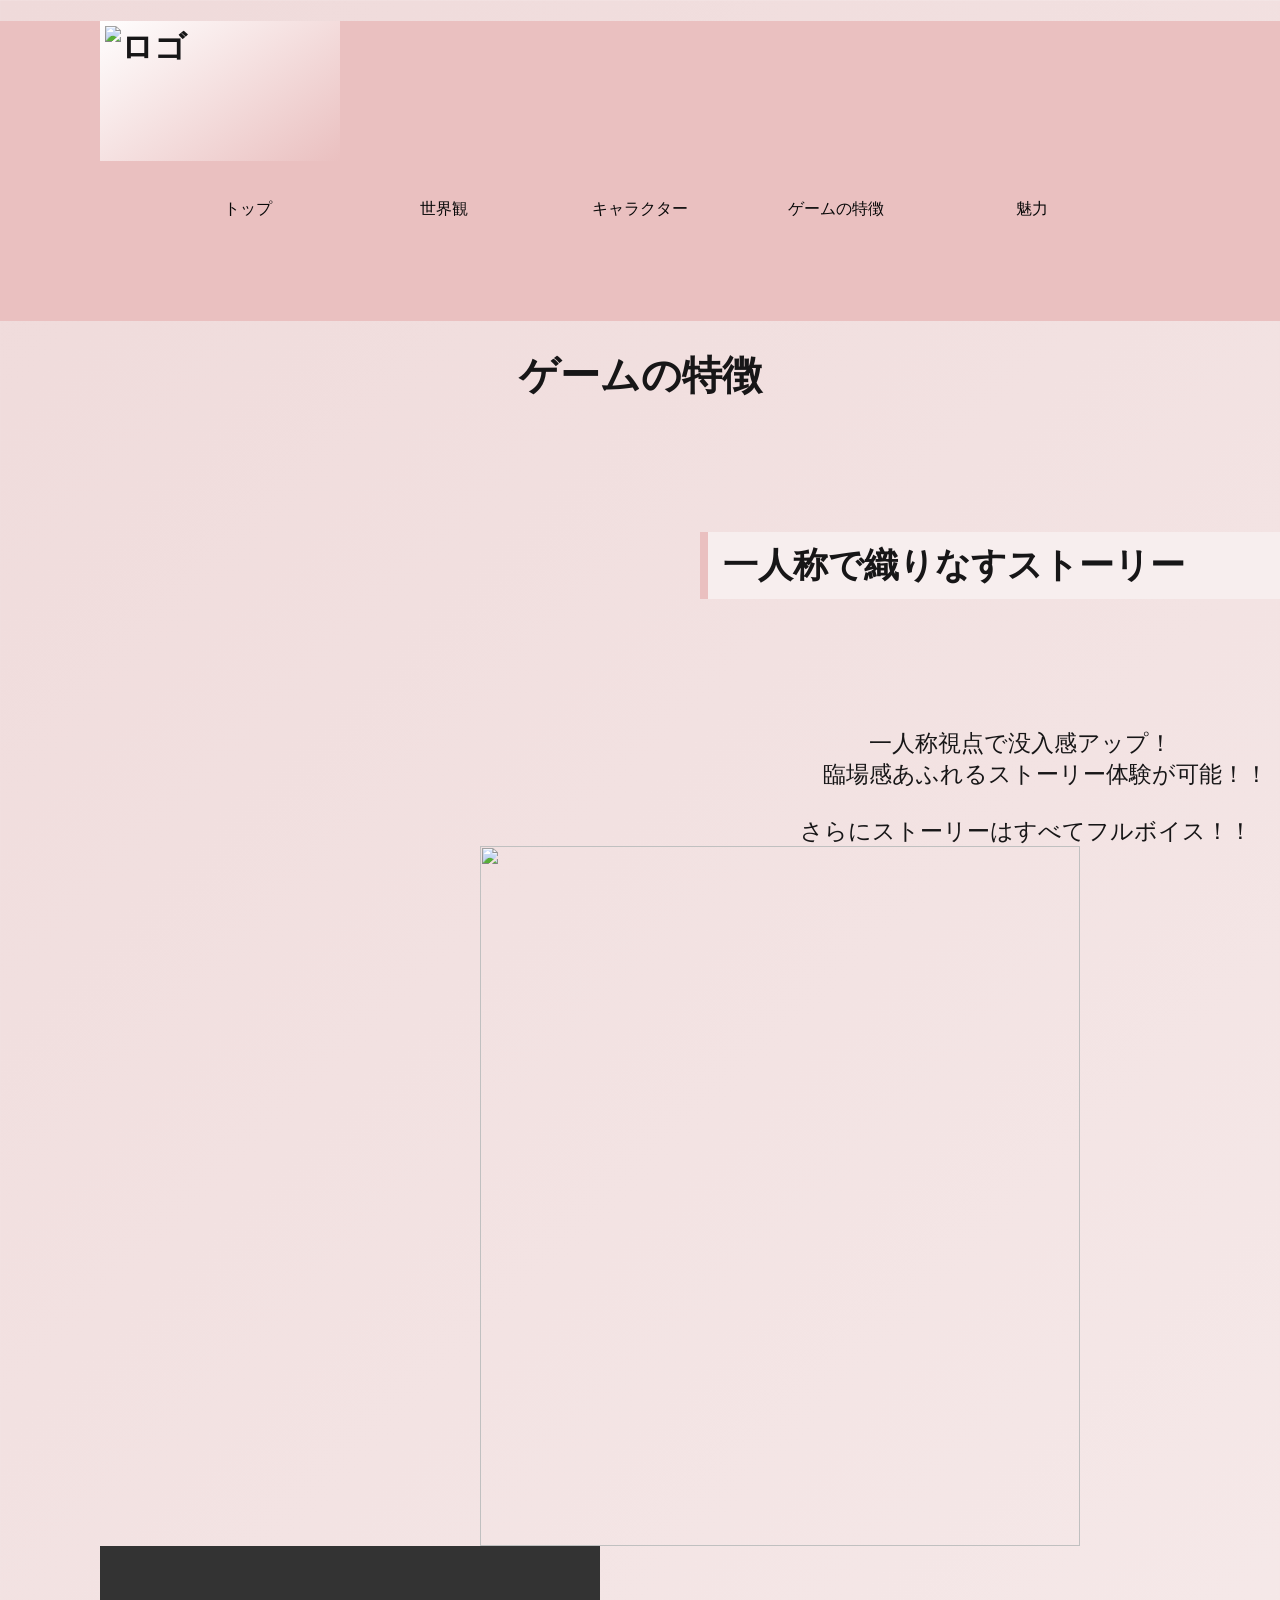
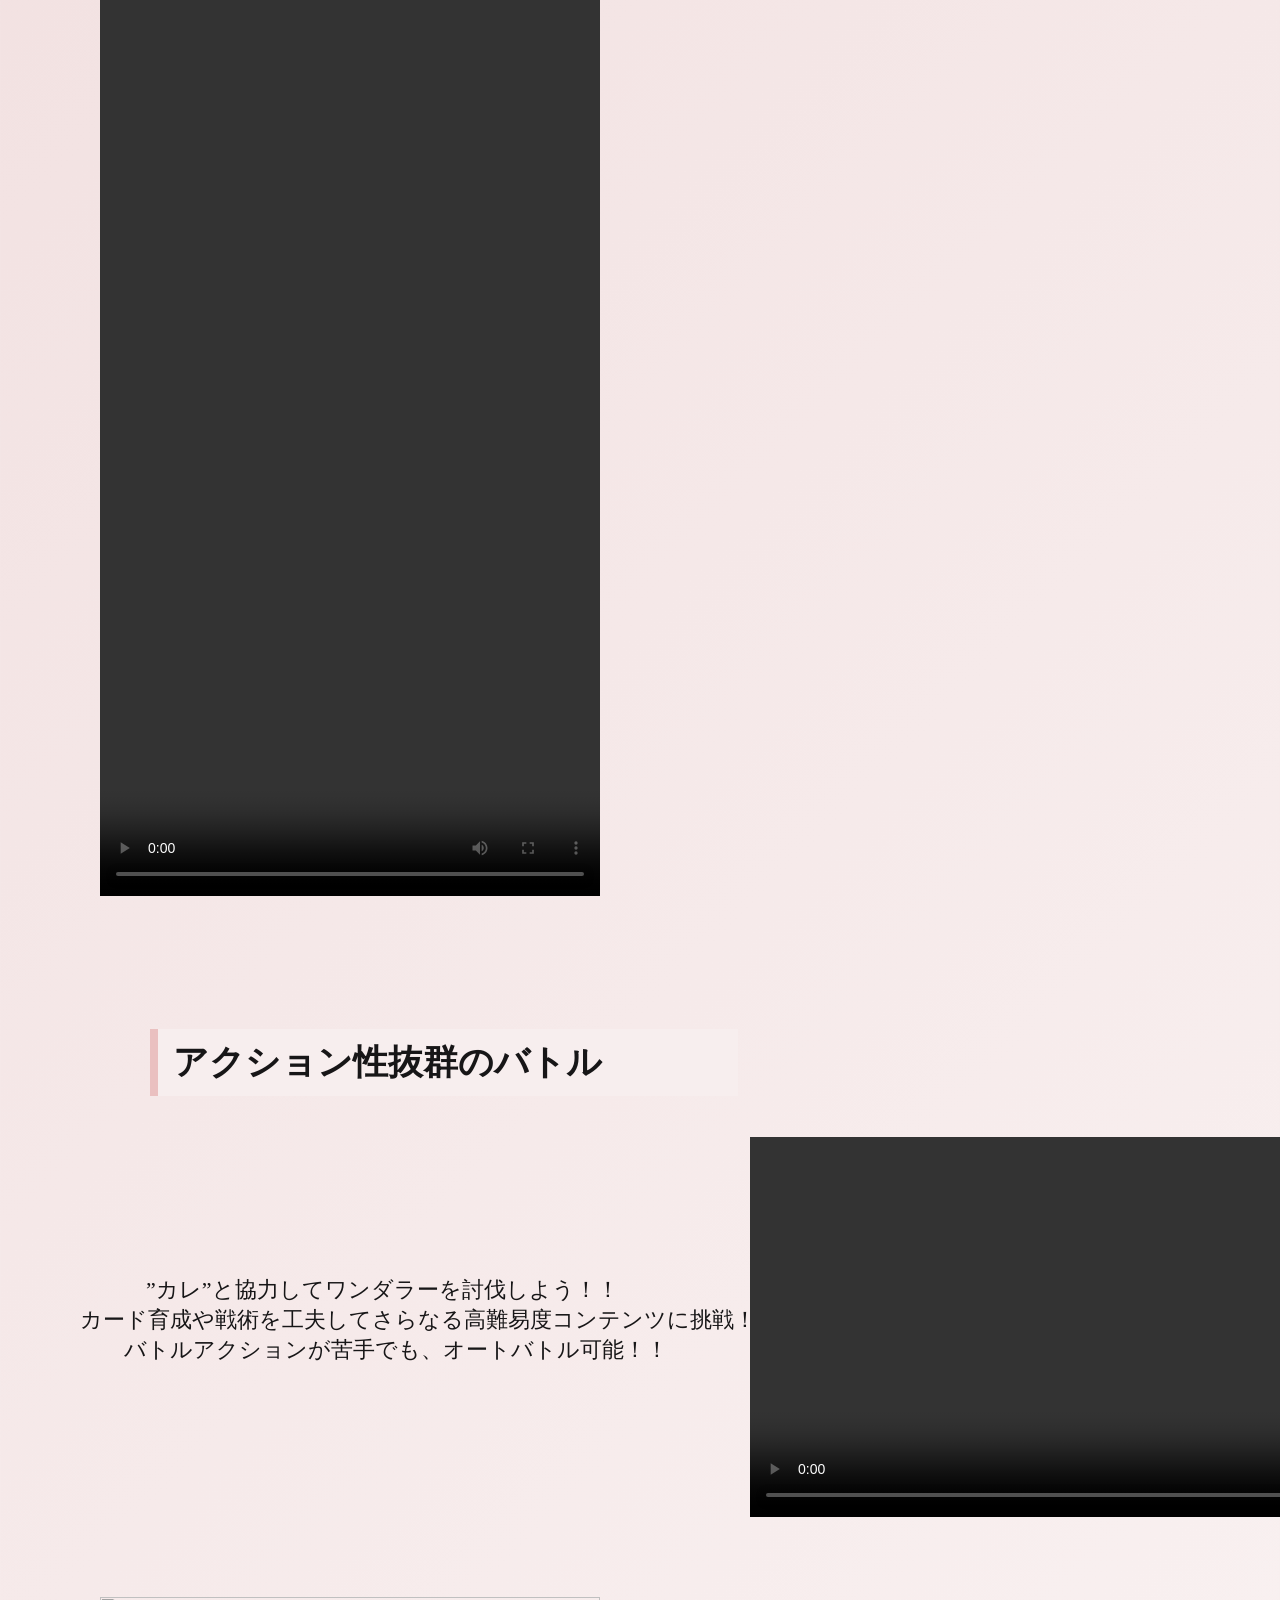
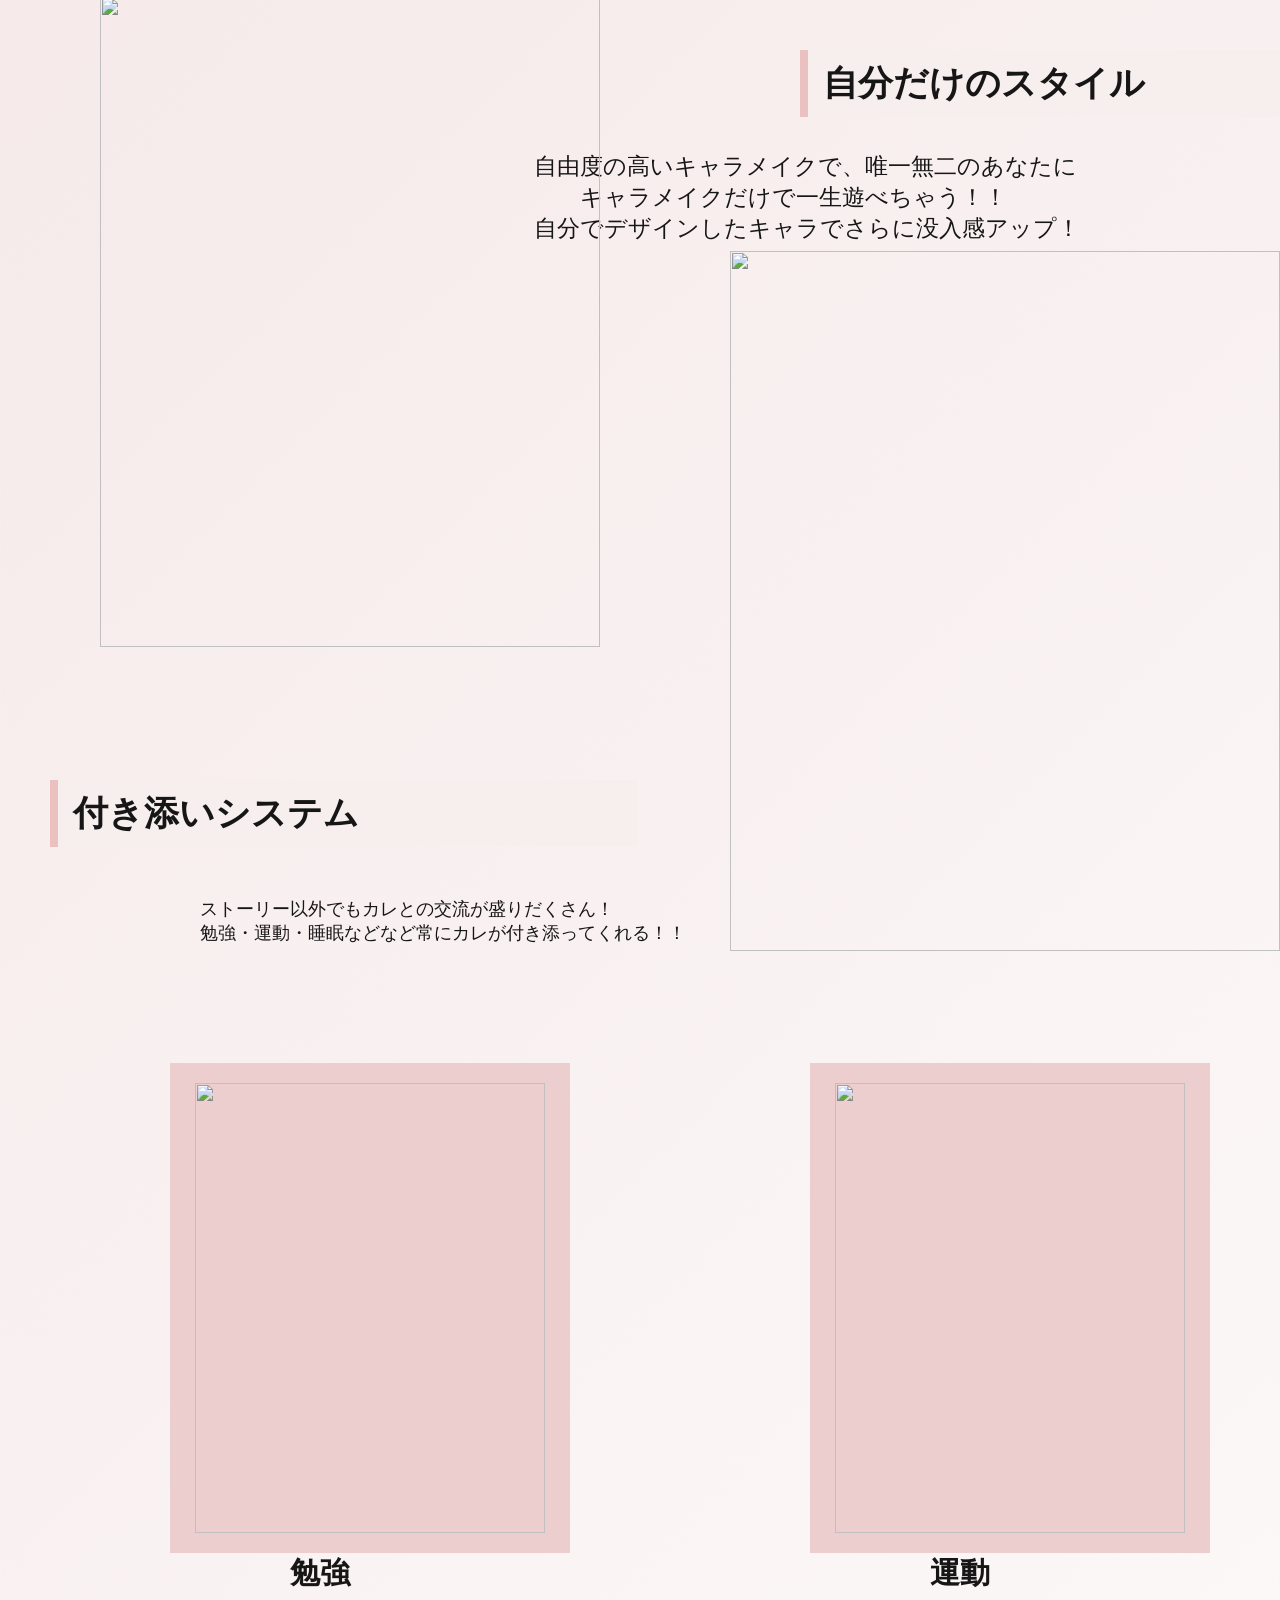
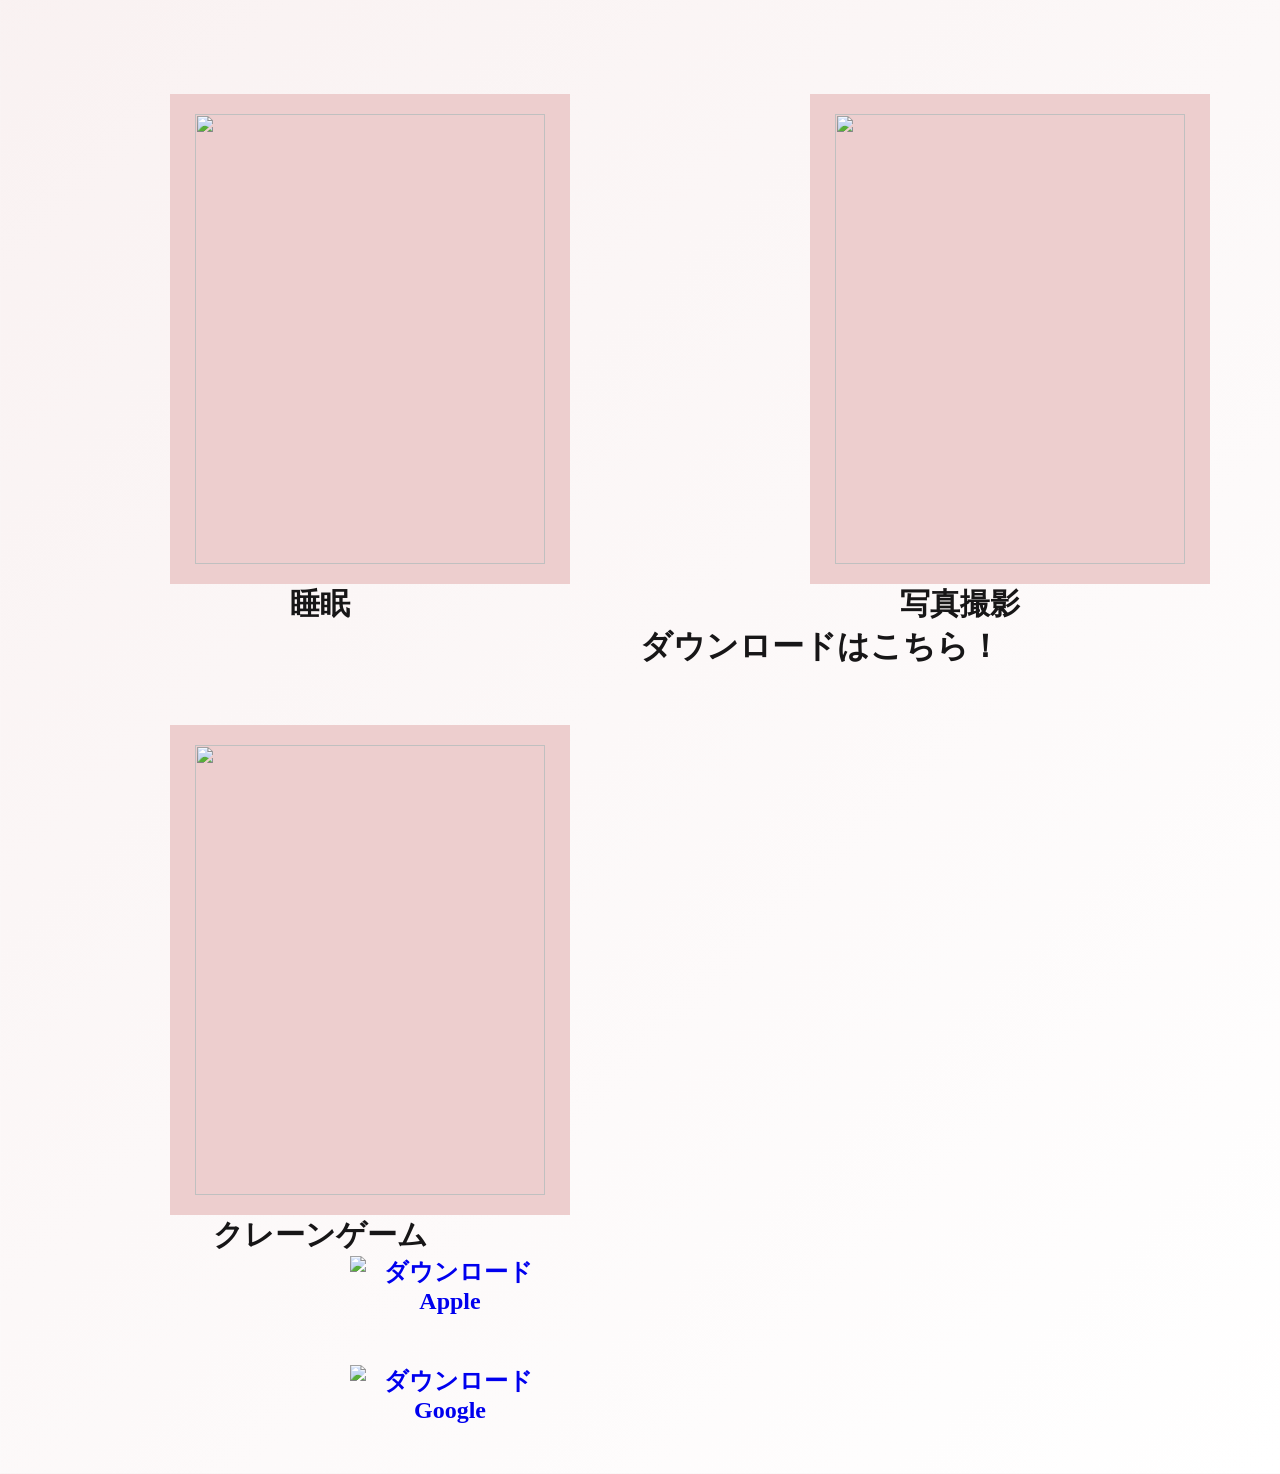
==== LDSgame.html @ 85ebbe89 "Add files via upload" ====
<!DOCTYPE html>
<html lang="ja">

<html>
    <!-- ヘッダー -->
    <head>
        <meta charset="UTF-8">
        <title>ゲームの特徴/恋と深空プロモーションページ</title>
        <link rel="stylesheet" href="css/LDSstyle.css">
        <link rel="preconnect" href="https://fonts.googleapis.com">
     </head>


    <body>
      <header>
          <h1><img src="photo/IMG_1602.JPG" alt="ロゴ"></h1>

          <!-- グローバルナビゲーション -->
           <nav id="global_navi">
              <ul>
                 <li class="current"><a href="promotion.html">トップ</a></li>
                 <li><a href="LDSworld.html">世界観</a></li>
                 <li><a href="LDScharacter.html">キャラクター</a></li>
                  <li><a href="LDSgame.html">ゲームの特徴</a></li>
                  <li><a href="LDSpoint.html">魅力</a></li>
             </ul>
            </nav>
      </header>

     
      <!-- ラッパー -->
     <div id="game">
      
           <h1>ゲームの特徴</h1>
               <section id="story">
                  <h2>一人称で織りなすストーリー</h2>
                     <P>
                          　　　一人称視点で没入感アップ！<br>
                          　臨場感あふれるストーリー体験が可能！！<br>
                          <br>
                         さらにストーリーはすべてフルボイス！！<br>
                         <br>
                     </P>
                     <img src="photo/IMG_1771.PNG" alt="">
                     
                     <video controls width="600" id="vo1" >
                        <source src="photo/E3596824-E81A-4537-A265-5DF30A03728F.mov" type="video/mp4">
                       </video>

                       </section>

         <section id="action">
            <h2>アクション性抜群のバトル</h2>
            <P>
                　　　”カレ”と協力してワンダラーを討伐しよう！！<br>
                カード育成や戦術を工夫してさらなる高難易度コンテンツに挑戦！<br>
                　　バトルアクションが苦手でも、オートバトル可能！！
            </P>
             
            <video controls id="vo">
                        <source src="photo/6DEDA80D-360F-49A3-AC77-6FFE4A3B9E64 Copy.mov" type="video/mp4">
                       </video>
         </section>

         <section id="st">
            <h2>自分だけのスタイル</h2>
            <img src="photo/IMG_1669_Original.JPG" ait="">
            <P>
                　　　　　　　　　自由度の高いキャラメイクで、唯一無二のあなたに<br>
                　　　　　　　　　　　キャラメイクだけで一生遊べちゃう！！<br>
                　　　　　　　　　自分でデザインしたキャラでさらに没入感アップ！<br>
                
            </P>
          </section>
           <section id="st2">
              <img id="rei" src="photo/IMG_1773.PNG" alt="">
           </section>
           

          <section id="tukisoi">
            <h2>付き添いシステム</h2>
            <P>
              ストーリー以外でもカレとの交流が盛りだくさん！<br>
                勉強・運動・睡眠などなど常にカレが付き添ってくれる！！
                
                
            </P>
            <section id="gallery">
          <ul>
            <li><img src="photo/IMG_1743.jpg" alt=""><br>
              勉強</li>
            <li><img src="photo/IMG_1737.jpg" alt=""><br>
              運動</li>
            <li><img src="photo/IMG_1744.jpg" alt=""><br>
              睡眠</li>
            <li><img src="photo/IMG_1736.PNG" alt=""><br>
              写真撮影</li>
            <li><img src="photo/IMG_1732.jpg" alt=""><br>
             クレーンゲーム</li>
          </ul>
        </section>
           </section>

           
      </div>

     <!--サイド-->
    




       <!-- フッター -->
      <div id="footer">
                   <h1>ダウンロードはこちら！</h1>
                  <h2>
                     <div id="footer_contact"><a href="https://apps.apple.com/jp/app/%E6%81%8B%E3%81%A8%E6%B7%B1%E7%A9%BA/id6443467980"><img src="photo/IMG_1625.jpg" alt="ダウンロードApple"></a></div>
                     <div id="footer_contact"><a href="https://play.google.com/store/apps/details?id=com.papegames.lysk.jp&hl=ja"><img src="photo/IMG_1624.jpg" alt="ダウンロードGoogle"></a></div>
                  </h2>
          </div>   
      </div>
    </body>
</html>
---- css/LDSstyle.css ----
@charset "utf-8";

body {margin: 0;padding: 0;color: #171617;}

body {
  height: 100vh;
  background: linear-gradient(135deg, #efdada, #ffffff);
}

header {
    width: 2000x;
    background-color: #eac0c0;
    height: 300px;
}




/* ロゴ */
header img {
    width: 230px;
    height: 130px;
 margin-left: 100px;
  display: inline-block;
  padding: 5px;
  background: linear-gradient(145deg, #fffefe, #eac0c0);
}



/* グローバルナビゲーション */
#global_navi {
    width: 980px;
    clear:both;
    overflow: hidden;
    margin: 16px auto;
}

#global_navi ul {
    list-style: none;
    margin:0 ;
    padding: 0;
   
}

#global_navi ul li {
    width: 195px;
    float: left;
    margin-right: 1px;
    text-align: center;
}

#global_navi ul li a {
    padding: 16px;
    display: block;
    background-color: #eac0c0;
    color: #080808;
    text-decoration: none;
    transition: background-color 0.2s linear;
}

#global_navi ul li a:hover {
    background-color: #edebe7;
    border-bottom: 5px solid #f49e9e;
}



/* ダウンロードリンクのサイズ */
#footer_contact img {
  width: 200px;
  height: auto;
  margin: 0 0 50px 0;
}

#footer_contact img {
    width: 0 200px;
    float: left;
    margin-right: 100px;
    margin-left: 350px;
    text-align: center;
}


/* メインビジュアルスライドショー */

#main_visual  {
    width: 900px;
    margin: 0px 50px 0px 200px;
   
}

#main_visual img {
  position: absolute;
  object-fit: cover;
  opacity: 0;
  animation: slideShow 25s infinite;
   border:  7px solid #eac0c0
}


#main_visual img:nth-child(1) { animation-delay: 0s; }
#main_visual img:nth-child(2) { animation-delay: 5s; }
#main_visual img:nth-child(3) { animation-delay: 10s; }
#main_visual img:nth-child(4) { animation-delay: 15s; }
#main_visual img:nth-child(5) { animation-delay: 20s; }


@keyframes slideShow {
  0%   { opacity: 0; }
  8%   { opacity: 1; }
  20%  { opacity: 1; }
  28%  { opacity: 0; }
  100% { opacity: 0; }
}

/* フッター高さ */
#main_visual {
  width: 800px;
  margin: 0px 50px 0px 200px;
  position: relative;  
  height: 700px;       
}





/* ここから世界観*/
#World h1 {
   text-align: center;
}

#World h1{
    font-size: 50px;
}

#mirai img {
    width: 700px;
    height: 450px;
    float: right;
    margin: 100px 70px 0 100px;
  
 border: 13px solid #eac0c0;
  padding: 3px;   
}

#mirai h2 { 
    font-size: 40px;
   position: relative;
   left: 100px;
}

#mirai h2 {
    width: 400px;
    height: 60px;
}

#mirai h2 { 
     border-left: 8px solid #eac0c0;
     padding: 10px 15px;
     background: #f7eeee;
}

#mirai p {
    font-size: 18px;
   position: relative;
   left: 100px;
   top: 50px;
}

#batol img {
    width: 800px;
    height: 550px;
    float: left;
   margin: 0 0 50px 0;
   border: 13px solid #eac0c0;
  padding: 3px;   
}

#batol h2 {
    width: 500px;
    height: 70px;
}

#batol h2 {
    font-size: 29px;
   margin: 500px 0 0 900px;
   border-left: 8px solid #eac0c0;
     padding: 10px 15px;
     background: #f7eeee;
}

#batol p {
    font-size: 18px;
    position: relative;
   left: 35px;
   top: 50px;
}

#batol2 img {
    width: 350px;
    height: 460px;
    float: right;
    margin-right: 100px;
    animation: float 2s ease-in-out infinite;
}

#Evol h2 {
    width: 500px;
    margin-top: 500px;
    font-size: 40px;
    border-left: 8px solid #eac0c0;
    padding: 10px 15px;
    background: #f7eeee;
}


#Evol img {
    width: 700px;
    height: 550px;
    float: right;
    margin: 100px 70px 0 100px;
   border: 13px solid #eac0c0;
  padding: 3px;   
}

#Evol p {
    font-size: 18px;
}



#sin img {
    width: 450px;
    height: 550px;
    animation: float 2s ease-in-out infinite;
}



/* ここからキャラクター */
#character h1 {
    font-size: 40px;
    text-align: center;
}

/* キャラクター画像調整 */
 #character img {
  width: 500px;
  height: 600px;
  object-fit: cover;
  margin: 0 0 0 100px;
}

#character ul {
    list-style: none;
    margin: 0;
    padding: 0;
}


#character ul li{
    width: 50%;
    float: left;
    text-align: center;
    font-size: 35px;
     font-weight: bold;
}
  
#character img {
    border: 10px solid #eac0c0;
    border-radius: 15px;    
  border-radius: 15px;
  box-shadow: 0 6px 15px rgba(0,0,0,0.15);
  transition: 0.3s;
}

#character img:hover {
  transform: scale(1.05);
}

/* キャラプロフィール */
#rei1 img {
    margin-left: 130px;
    margin-top: 100px;
}

#rei2 img {
    width: 700px;
    height: 700px;
    margin-left: 650px;
    margin-top: -800px;
     display: inline-block;
  padding: 8px;
  background: linear-gradient(145deg, #fffefe, #eac0c0);
}

#yajirusi img {
    width: 300px;
    height: 400px;
    margin-top: -490px;
}

#yajirusi img:hover {
  transform: scale(1.25);
}

#yajirusi2 img {
    width: 280px;
    height: 400px;
    margin-left: 1250px;
    margin-top: -1500px;
}

#yajirusi2 img:hover {
  transform: scale(1.25);
}


/* ここからゲームの特徴 */
#game h1 {
    font-size: 40px;
    text-align: center;
}

#story h2 { 
    font-size: 35px;
   position: relative;
   left: 700px;
   top: 100px;
    width: 550px;
    border-left: 8px solid #eac0c0;
    padding: 10px 15px;
    background: #f7eeee;
}

#story img {
    width: 550px;
    height: 700px;
    float: right;
    margin-top: -400px;
    animation: float 2s ease-in-out infinite;
}



#story p {
   
     font-size: 23px;
      position: relative;
   left: 800px;
   top: 200px;
}

#vo1 {
  width: 500px;
  height: 950px;
  object-fit: cover;
 margin-left: 100px;
}

#action h2 { 
    font-size: 35px;
   position: relative;
   left: 150px;
   top: 100px;
    width: 550px;
    border-left: 8px solid #eac0c0;
    padding: 10px 15px;
    background: #f7eeee;
}



#vo {
    width: 750px;
    height: 380px;
    object-fit: cover;
    margin-left: 750px;
}



#action p {
     font-size: 22px;
      position: relative;
  left: 80px;
   top: 250px;
}

#st h2 { 
    font-size: 35px;
   position: relative;
   left: 800px;
   top: 100px;
    width: 550px;
    border-left: 8px solid #eac0c0;
    padding: 10px 15px;
    background: #f7eeee;
}

#st img {
    width: 500px;
    height: 650px;
     object-fit: cover;
     margin-top: -50px;
     margin-left: 100px;
     
}

#st2 img {
    width: 550px;
    height: 700px;
    float: right;
    margin-top: -400px;
    animation: float 2s ease-in-out infinite;
}

#st p {
    font-size: 23px;
    margin-top: 200px;
    float: right;
    margin-right: 200px;
    margin-top: -500px;
}

#tukisoi h2 { 
    font-size: 35px;
   position: relative;
  left: 50px;
   top: 100px;
    width: 550px;
    border-left: 8px solid #eac0c0;
    padding: 10px 15px;
    background: #f7eeee;
}

#tukisoi p {
    font-size: 18px;
    margin-top: 150px;
    margin-left: 200px;
}   

 #gallery img {
  width: 350px;
  height: 450px;
  object-fit: cover;
  margin: 0 0 0 100px;
  padding: 20px 25px;
    background: #edcece;
}

#gallery ul {
    list-style: none;
    margin: 0;
    padding: 0;
}


#gallery ul li{
   margin-top: 100px;
    width: 50%;
    float: left;
    text-align: center;
    font-size: 30px;
    font-weight: bold;
}

#story img {
    float: right;
    margin-right: 200px;
    margin-top: 150px;
    width: 600px;
    height: 700px;
}

#st p img {
    width: 650px;
    height: 750px;
    margin-top: -50px;
}




/* ここから魅力 */
#mi1 h1 {
    font-size: 40px;
    text-align: center;    
}

#mi1 h2{
    font-size: 30px;
       margin-left: 500px;
    width: 550px;
    text-align: center;
     border-left: 8px solid #eac0c0;
    padding: 10px 15px;
    background: #f7eeee;
}

#mi1 p {
    font-size: 18px;
    text-align: center;
}

#mi1 img {
    width: 350px;
    height: 650px;
    float: right;
    margin-top: -700px;
  animation: float 2s ease-in-out infinite;
}

/* アニメーション */
@keyframes float {
  0% {
    transform: translateY(0);
  }
  50% {
    transform: translateY(-20px);
  }
  100% {
    transform: translateY(0);
  }
}


#mi2 img {
    width: 500px;
    height: 700px;
    float: left;
    margin-top: -1200px;
    animation: float 2s ease-in-out infinite;
}
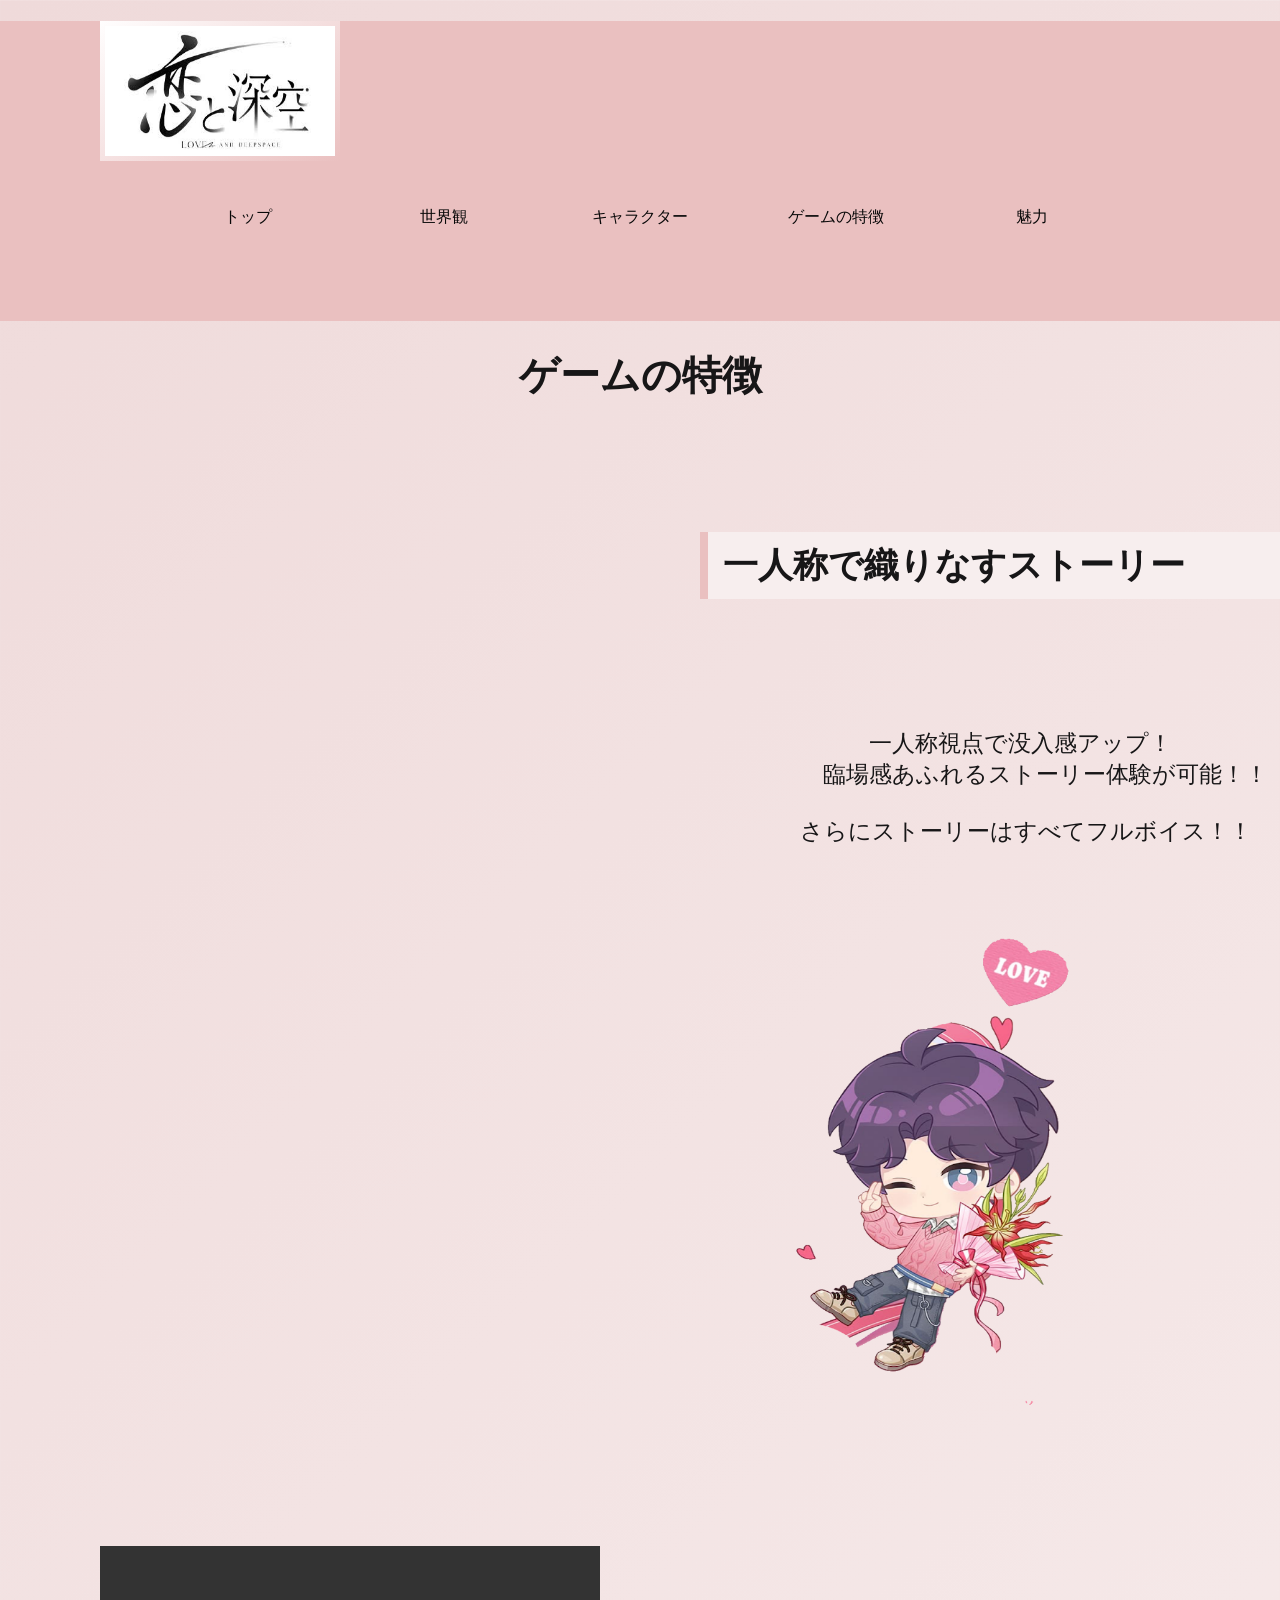
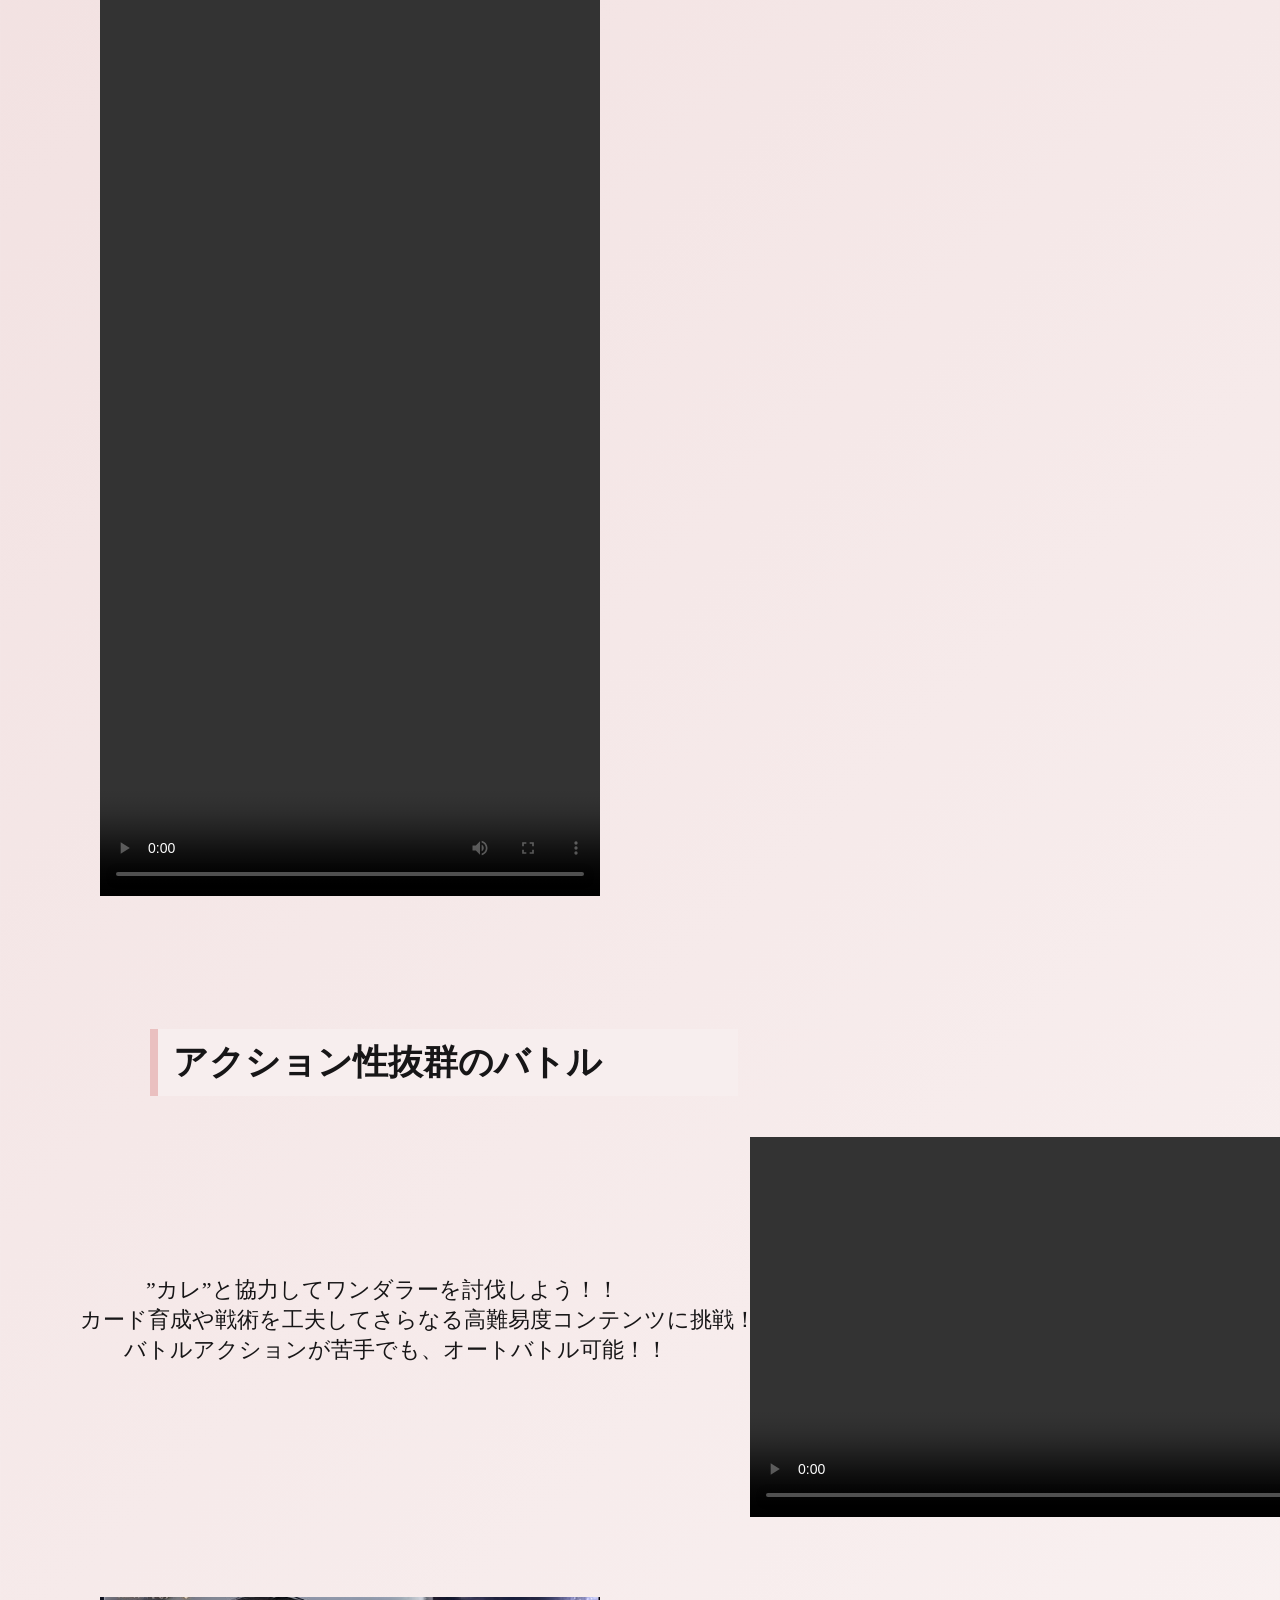
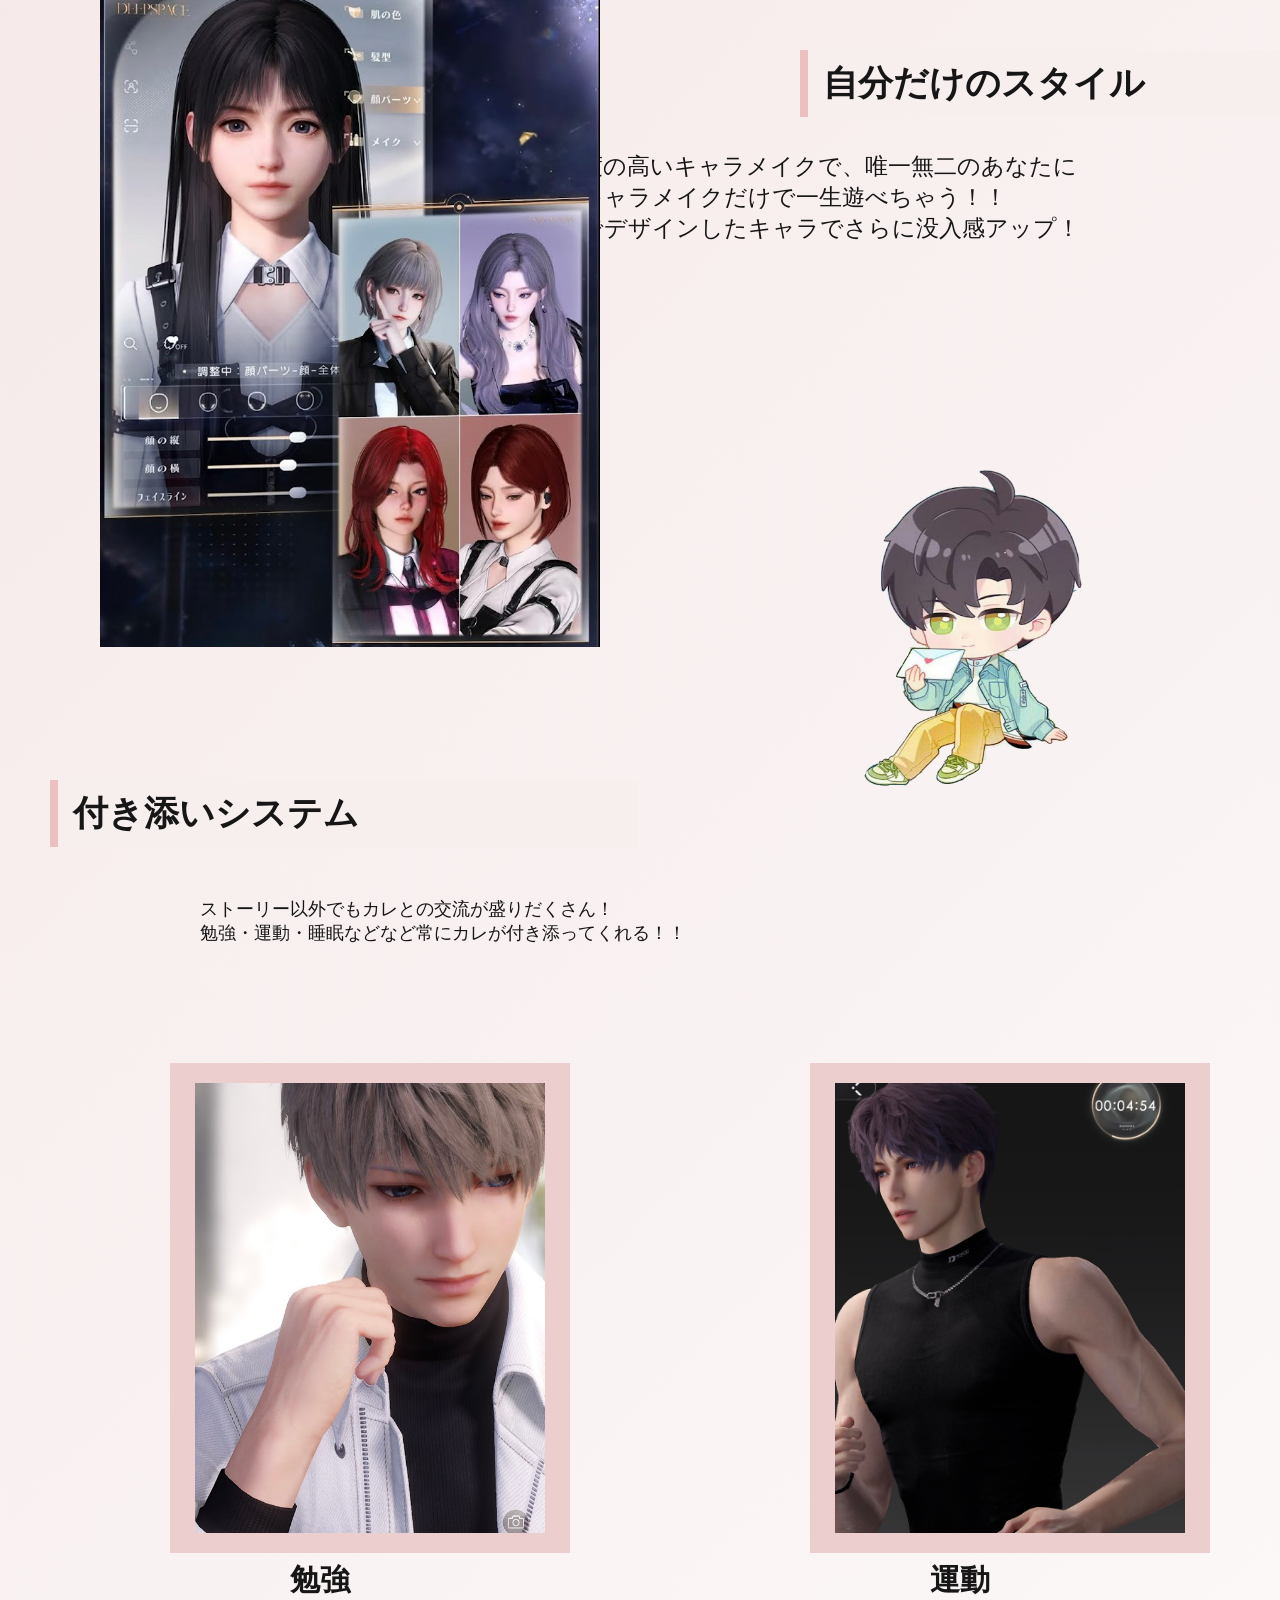
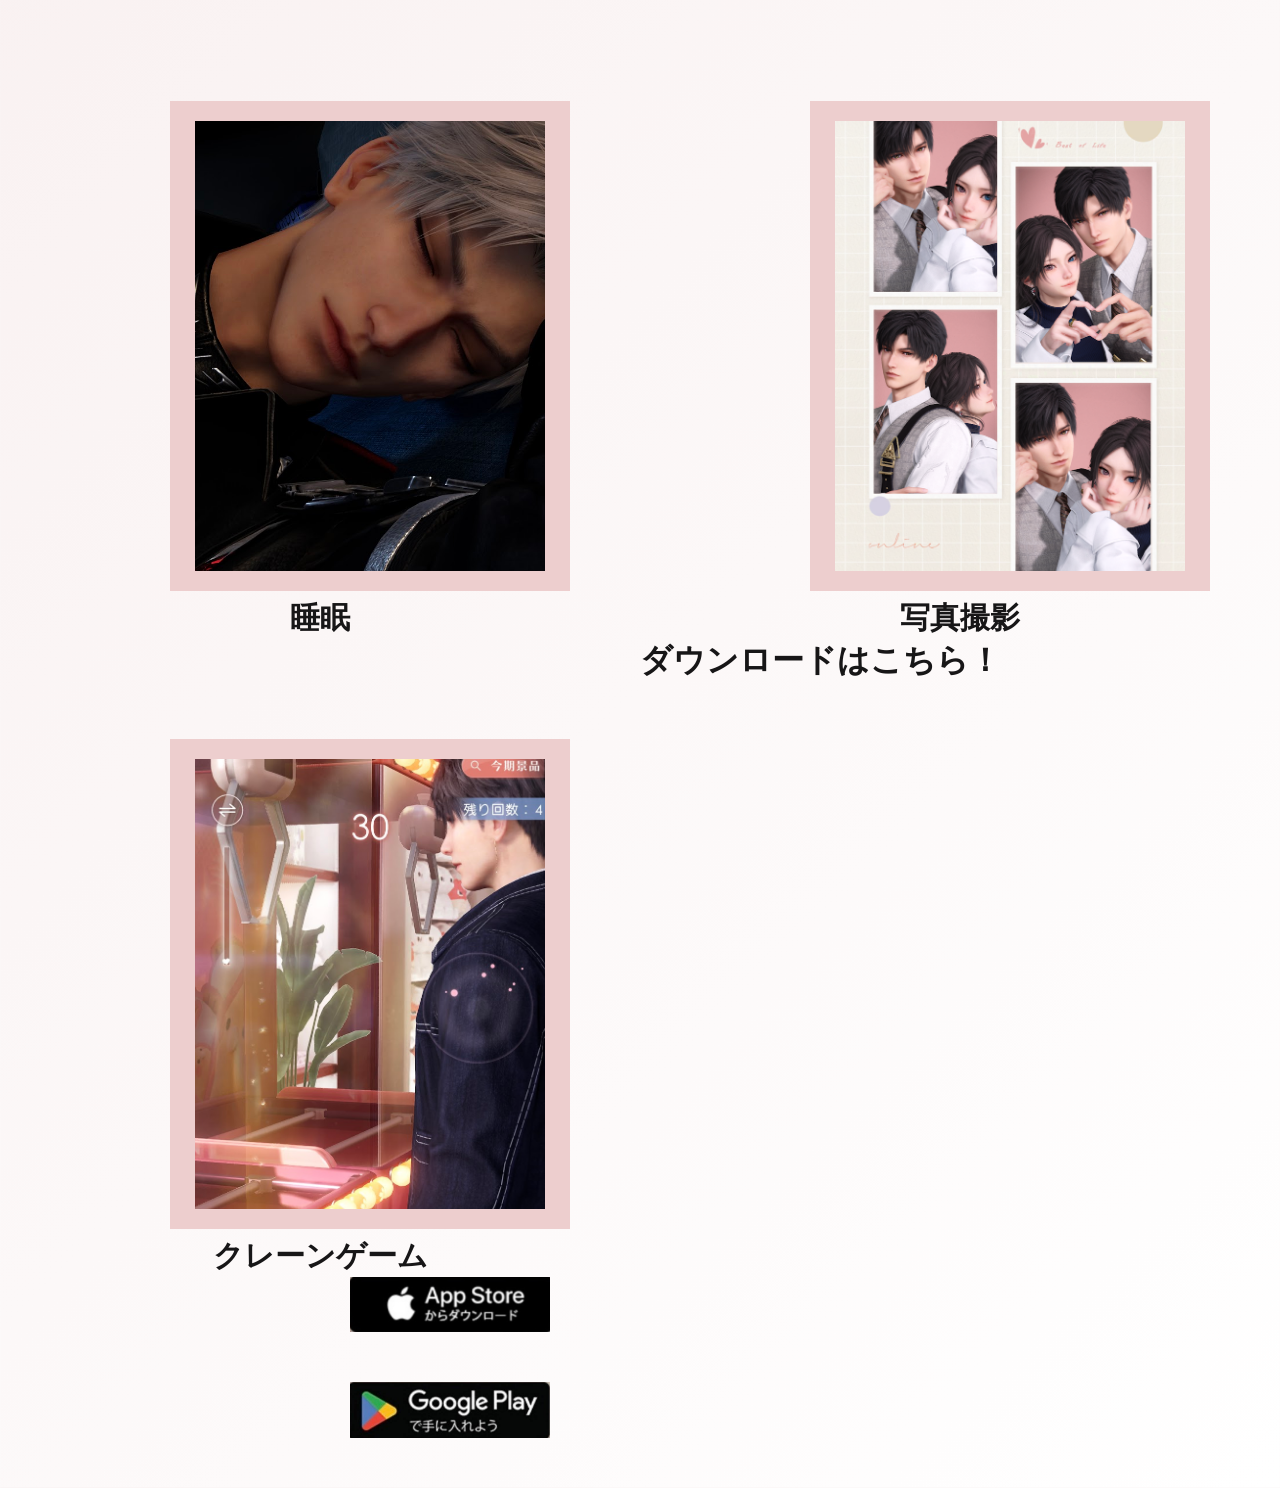
==== commit e1f37c5e: "Update LDSgame.html" ====
--- a/LDSgame.html
+++ b/LDSgame.html
@@ -44,7 +44,7 @@
                      <img src="photo/IMG_1771.PNG" alt="">
                      
                      <video controls width="600" id="vo1" >
-                        <source src="photo/E3596824-E81A-4537-A265-5DF30A03728F.mov" type="video/mp4">
+                        <source src="photo2/E3596824-E81A-4537-A265-5DF30A03728F.mov" type="video/mp4">
                        </video>
 
                        </section>
@@ -58,7 +58,7 @@
             </P>
              
             <video controls id="vo">
-                        <source src="photo/6DEDA80D-360F-49A3-AC77-6FFE4A3B9E64 Copy.mov" type="video/mp4">
+                        <source src="photo2/6DEDA80D-360F-49A3-AC77-6FFE4A3B9E64 Copy.mov" type="video/mp4">
                        </video>
          </section>
 
@@ -120,4 +120,4 @@
           </div>   
       </div>
     </body>
-</html>+</html>
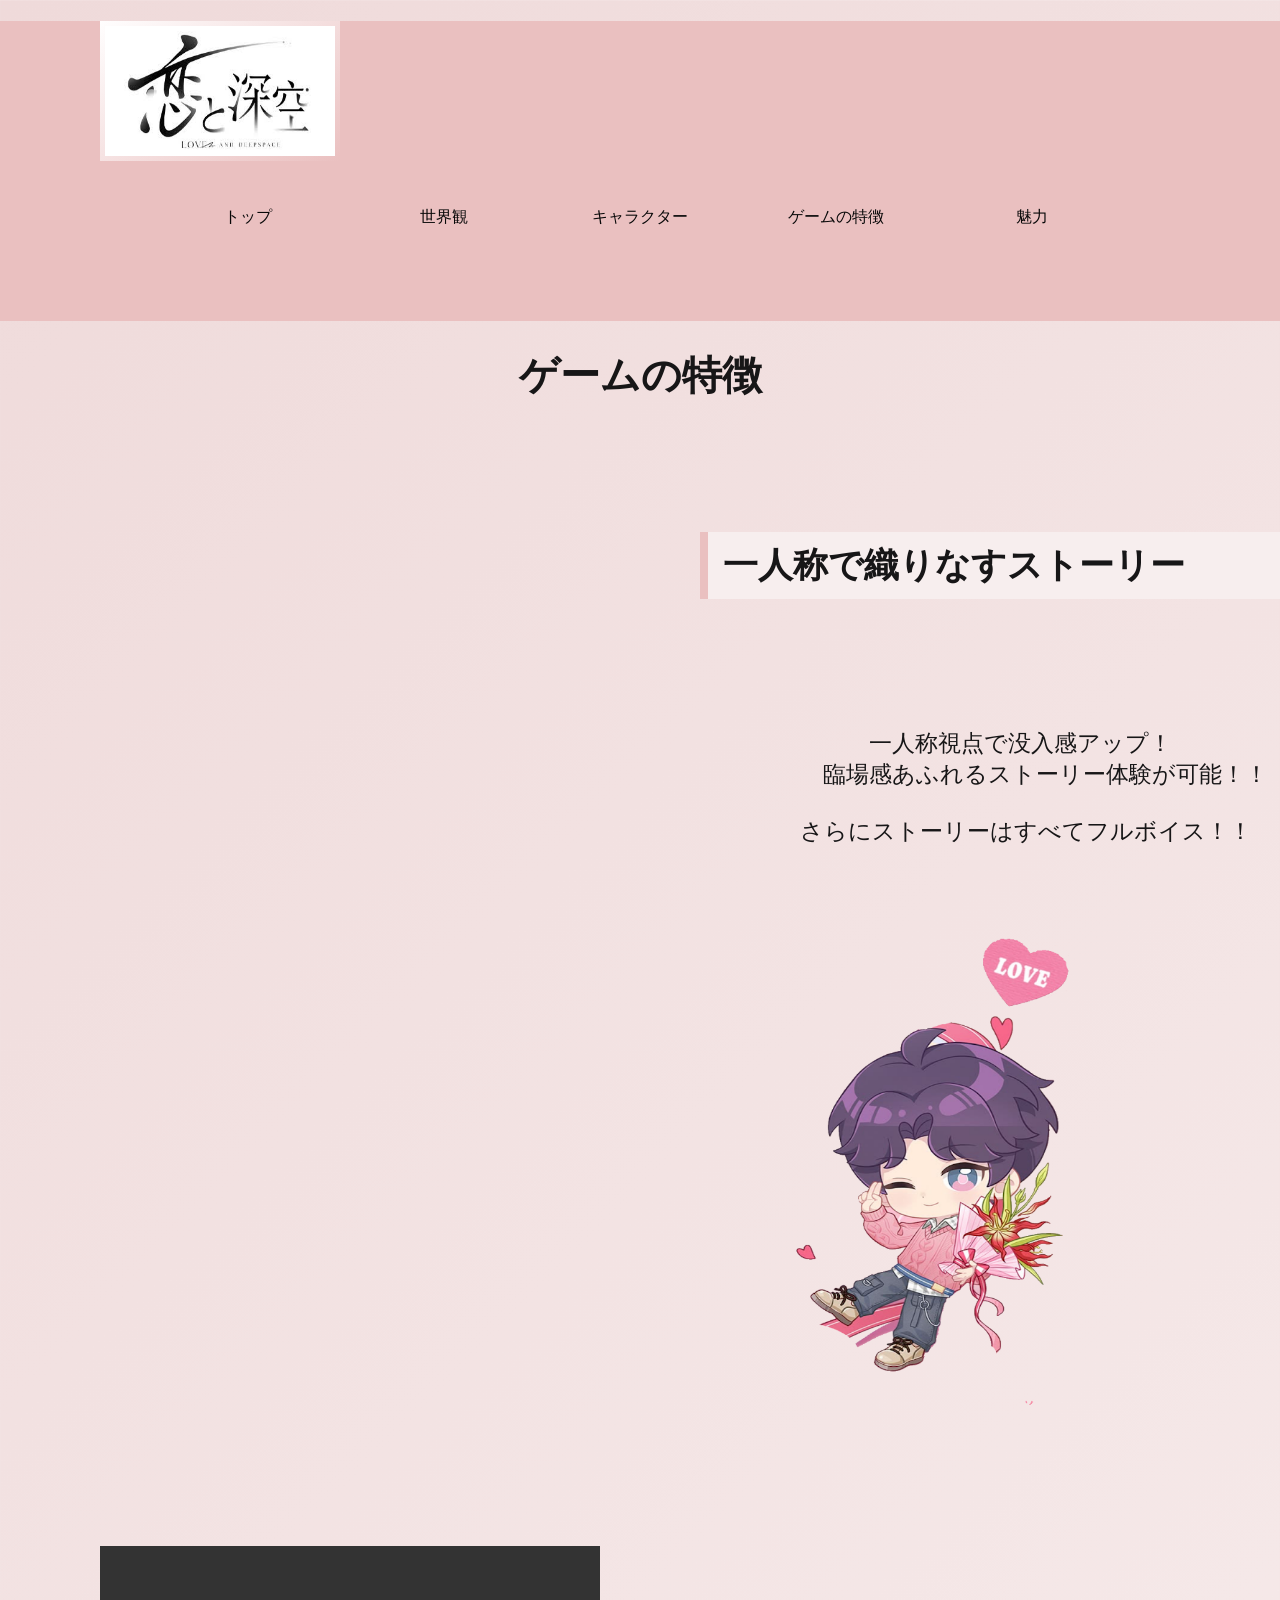
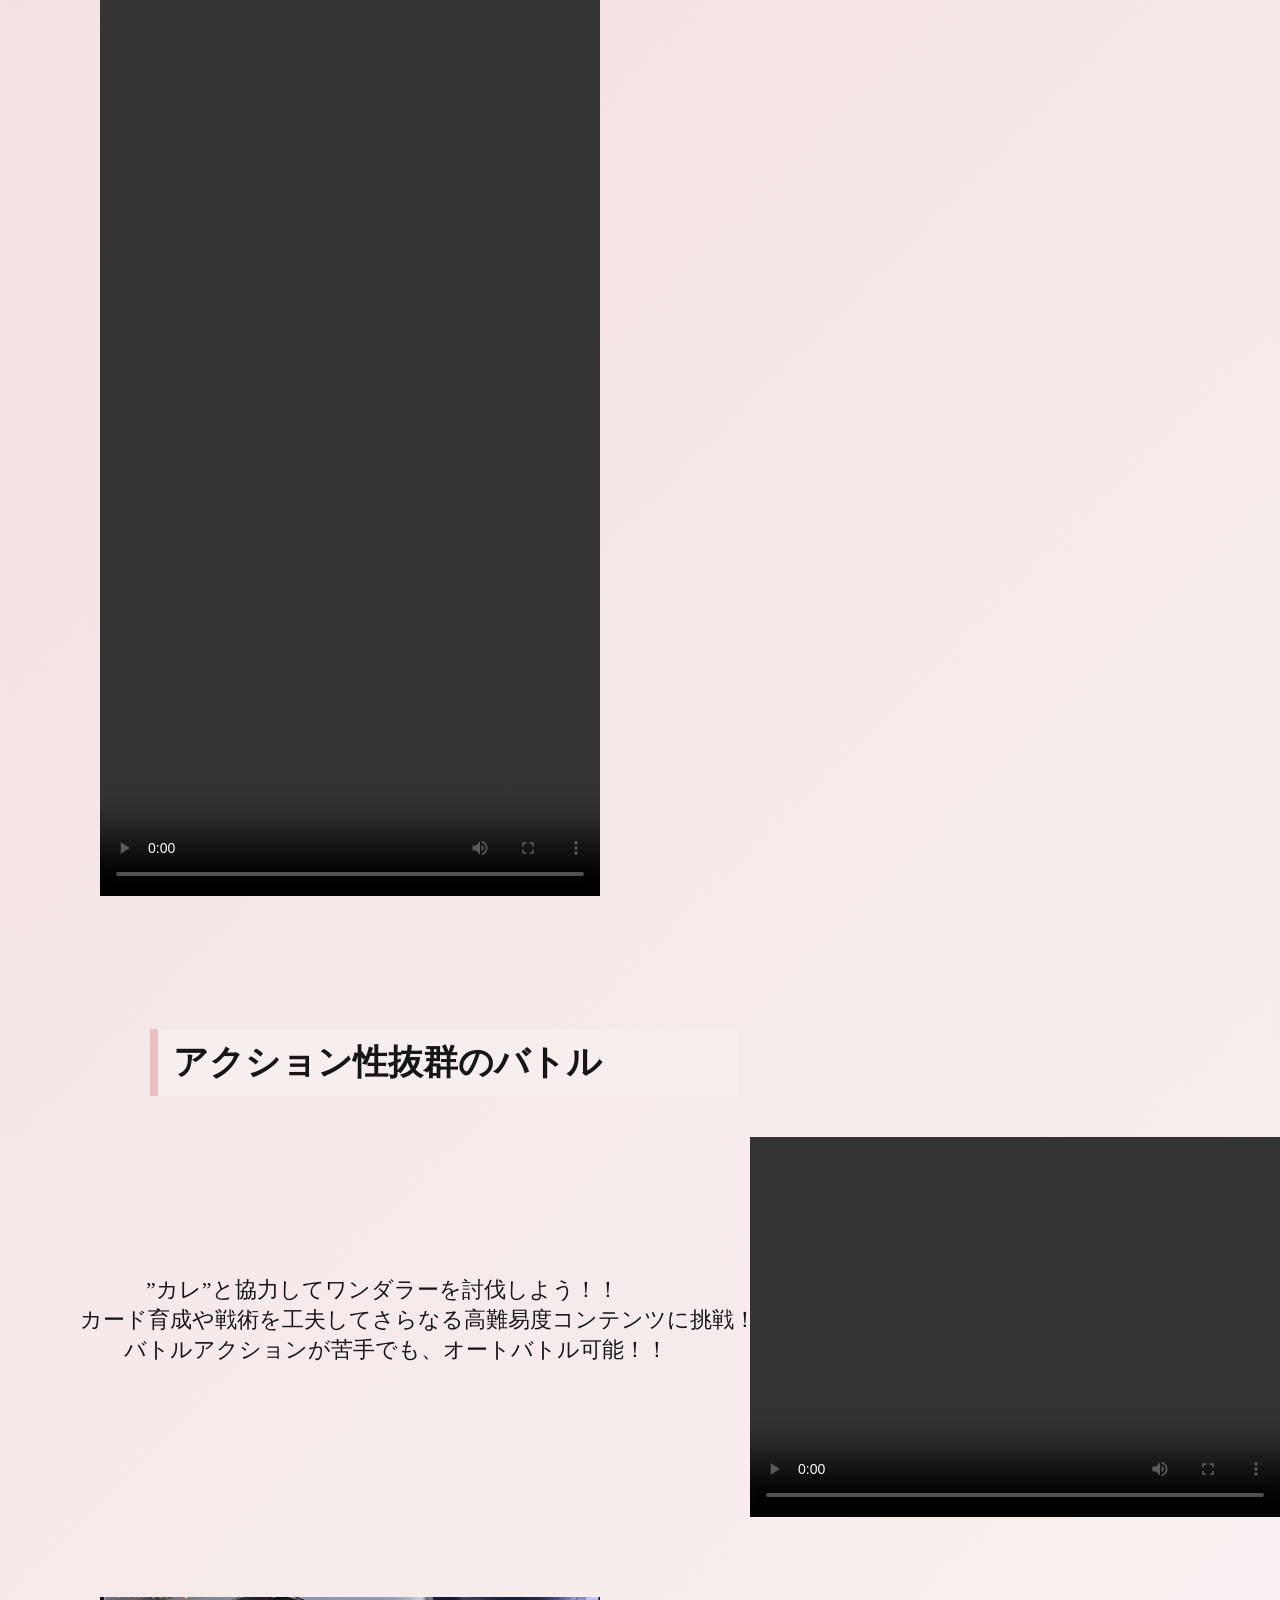
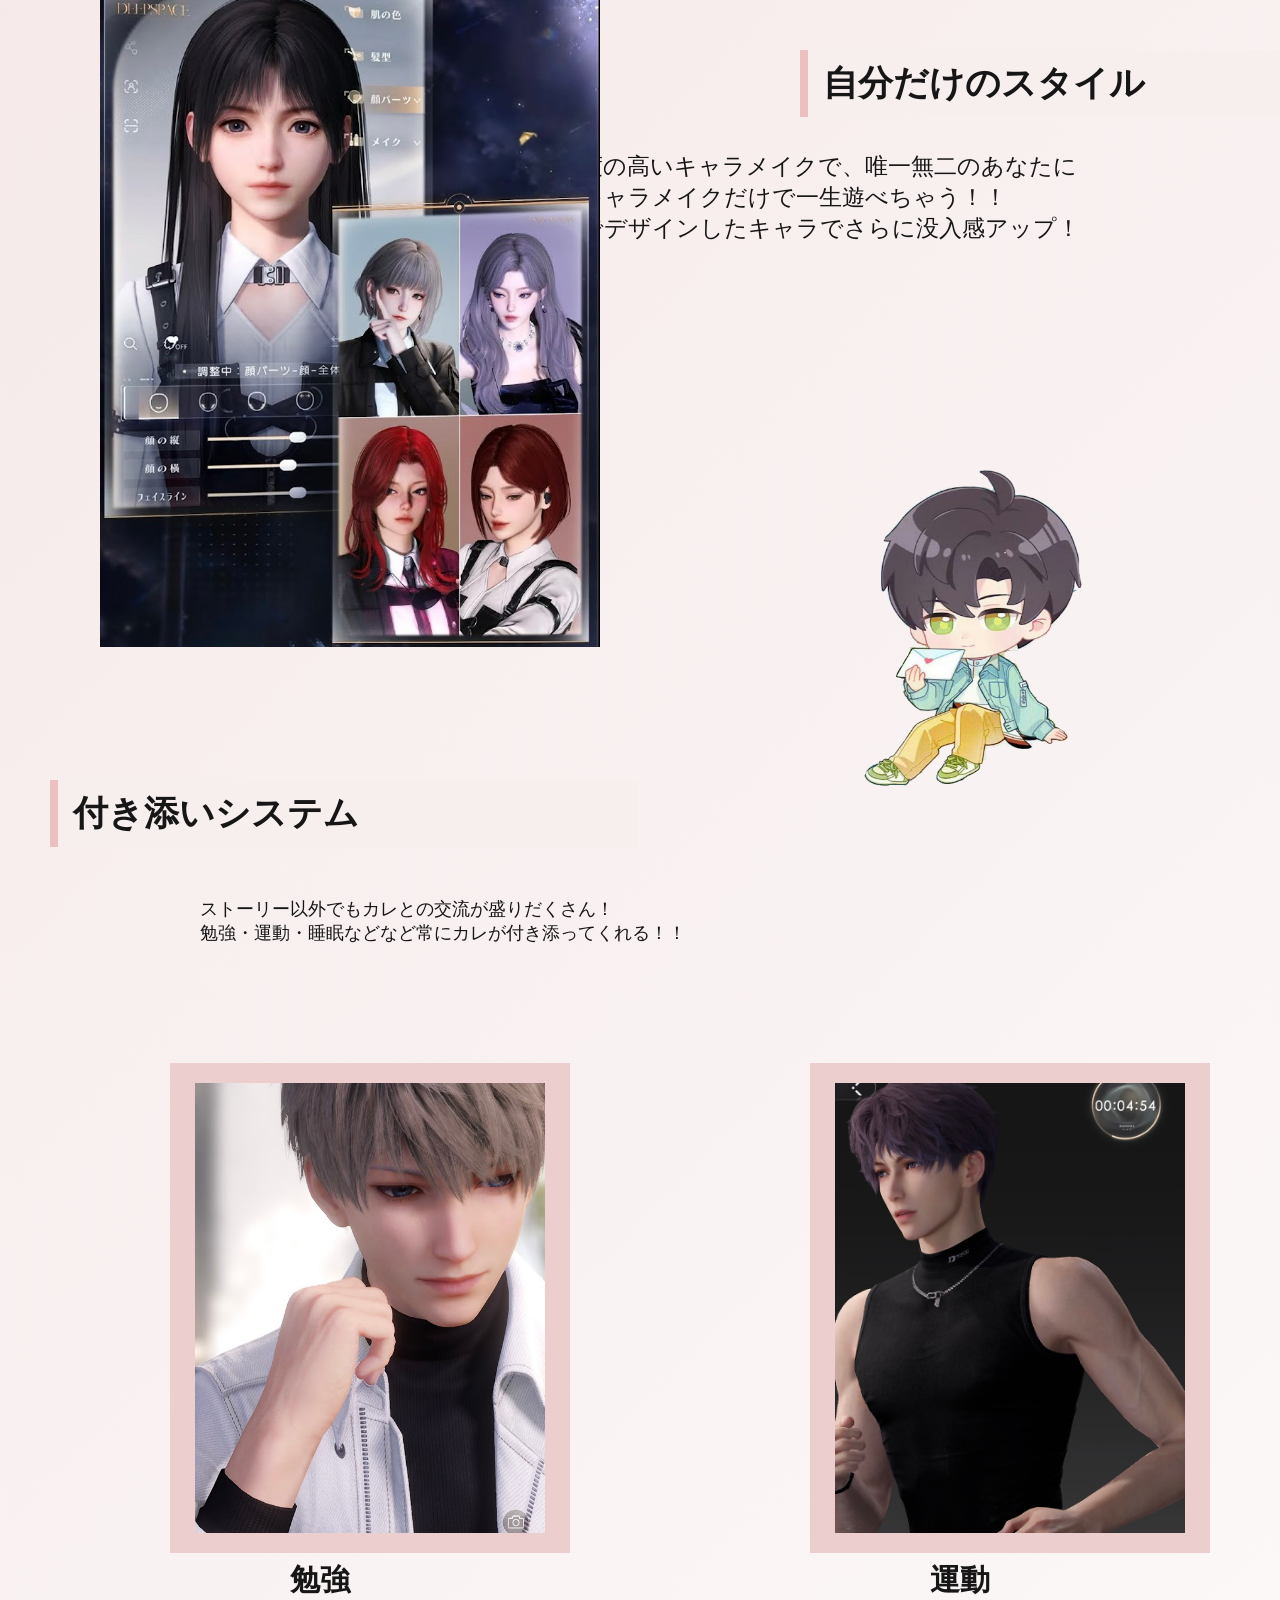
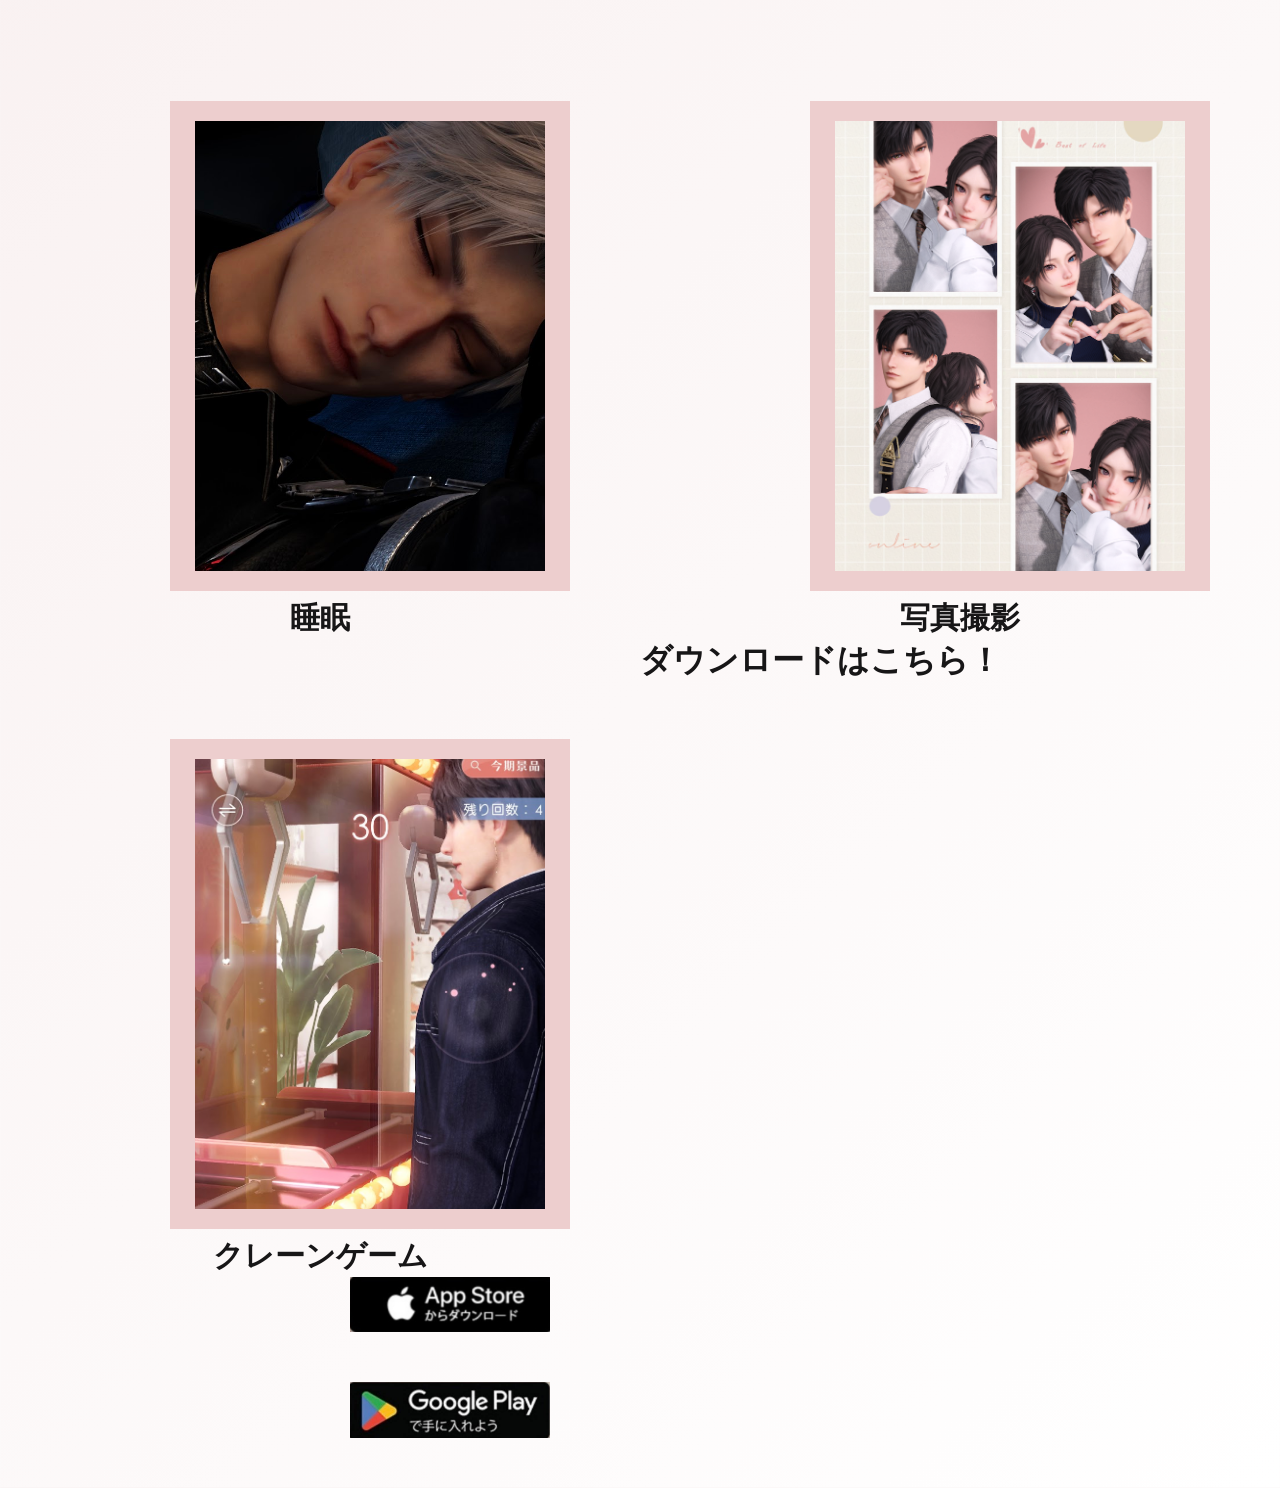
==== commit 54b4097b: "Update LDSgame.html" ====
--- a/LDSgame.html
+++ b/LDSgame.html
@@ -44,7 +44,7 @@
                      <img src="photo/IMG_1771.PNG" alt="">
                      
                      <video controls width="600" id="vo1" >
-                        <source src="photo2/E3596824-E81A-4537-A265-5DF30A03728F.mov" type="video/mp4">
+                        <source src="photo3/E3596824-E81A-4537-A265-5DF30A03728F.mp4" type="video/mp4">
                        </video>
 
                        </section>
@@ -58,7 +58,7 @@
             </P>
              
             <video controls id="vo">
-                        <source src="photo2/6DEDA80D-360F-49A3-AC77-6FFE4A3B9E64 Copy.mov" type="video/mp4">
+                        <source src="photo2/6DEDA80D-360F-49A3-AC77-6FFE4A3B9E64 Copy.mp4" type="video/mp4">
                        </video>
          </section>
 
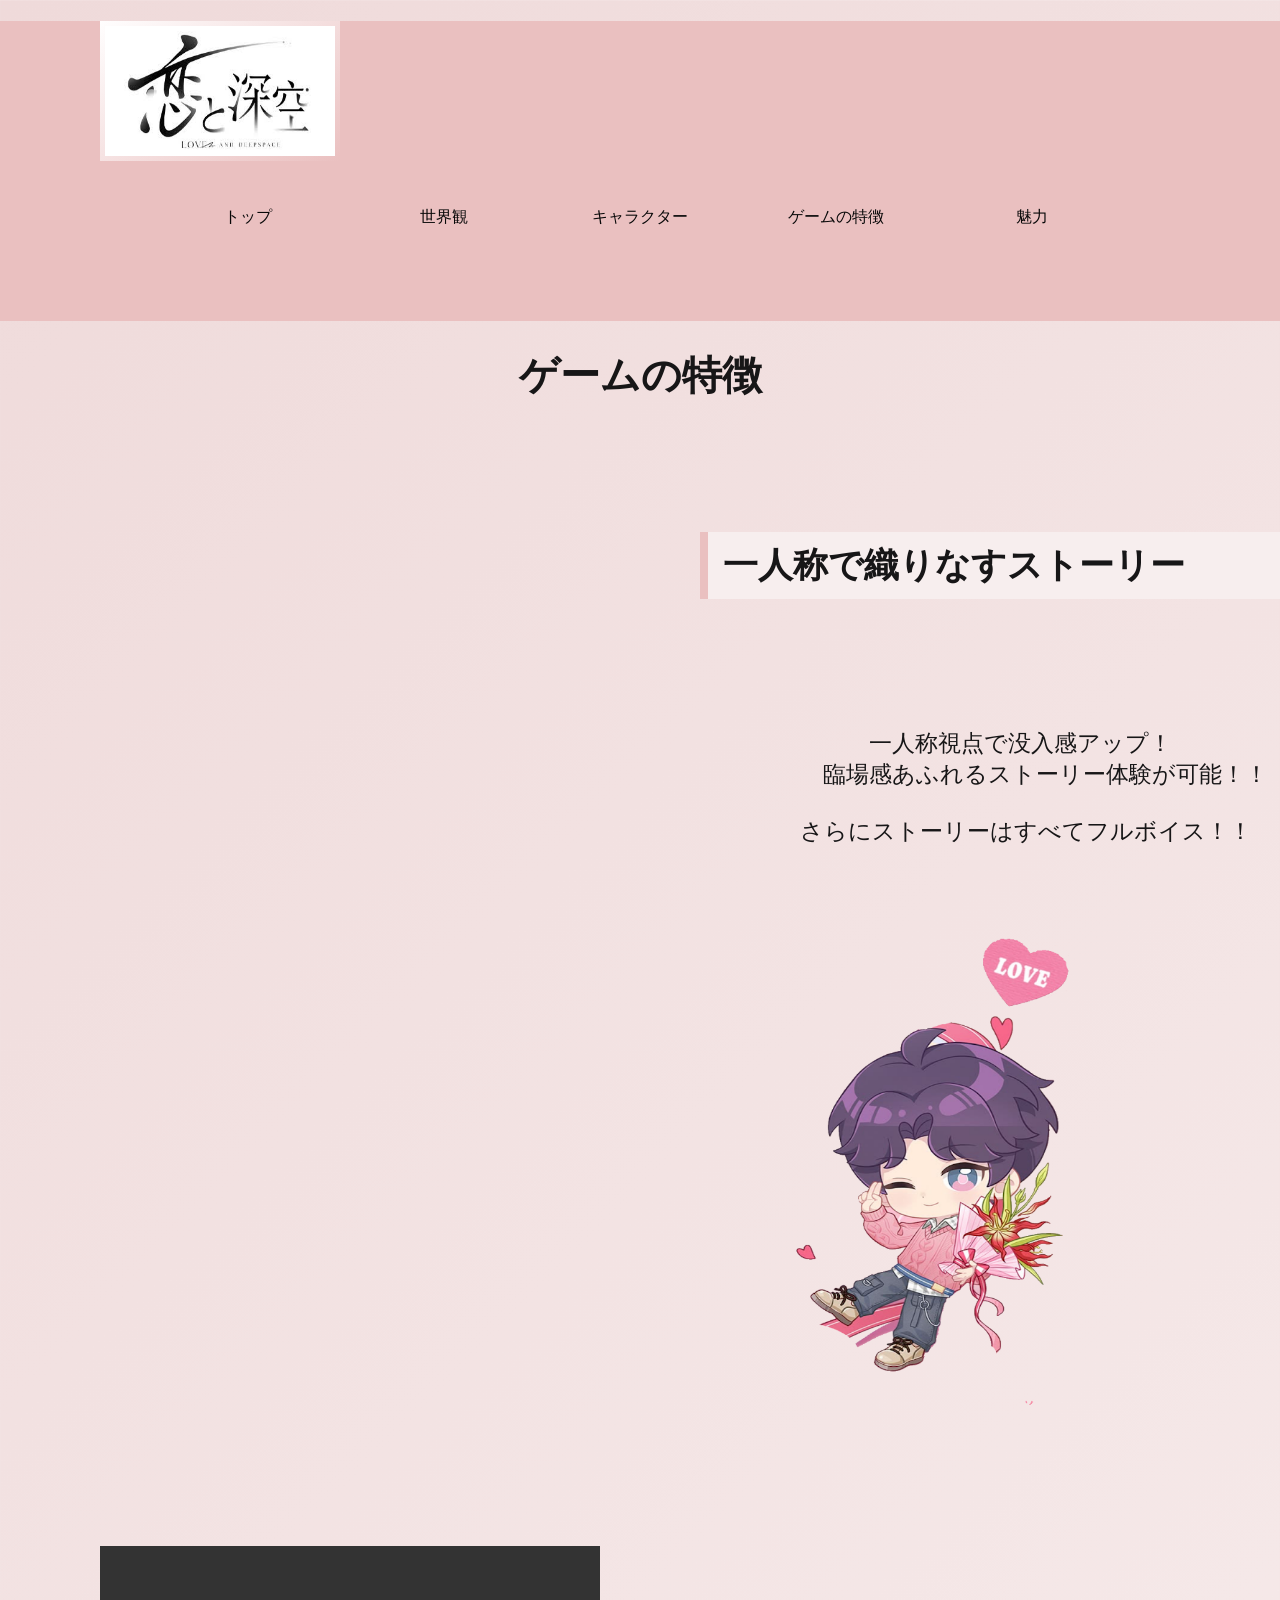
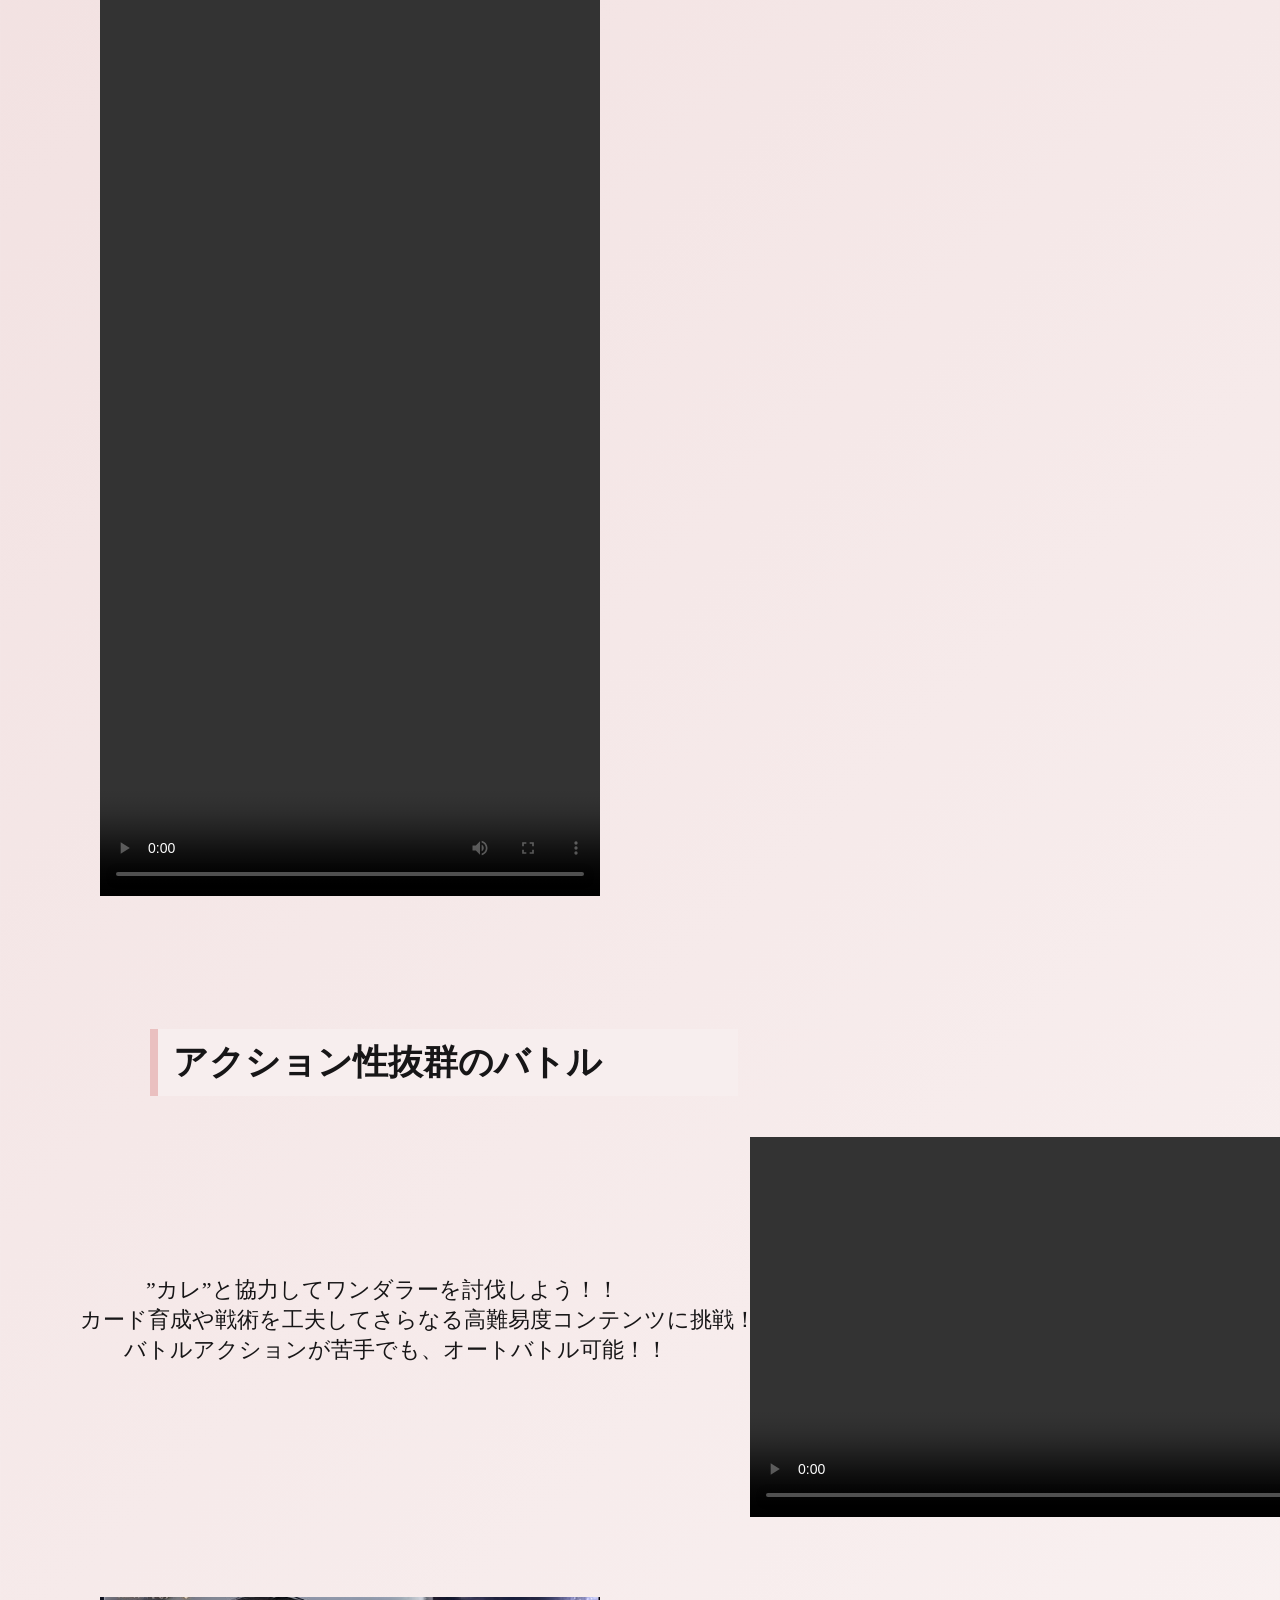
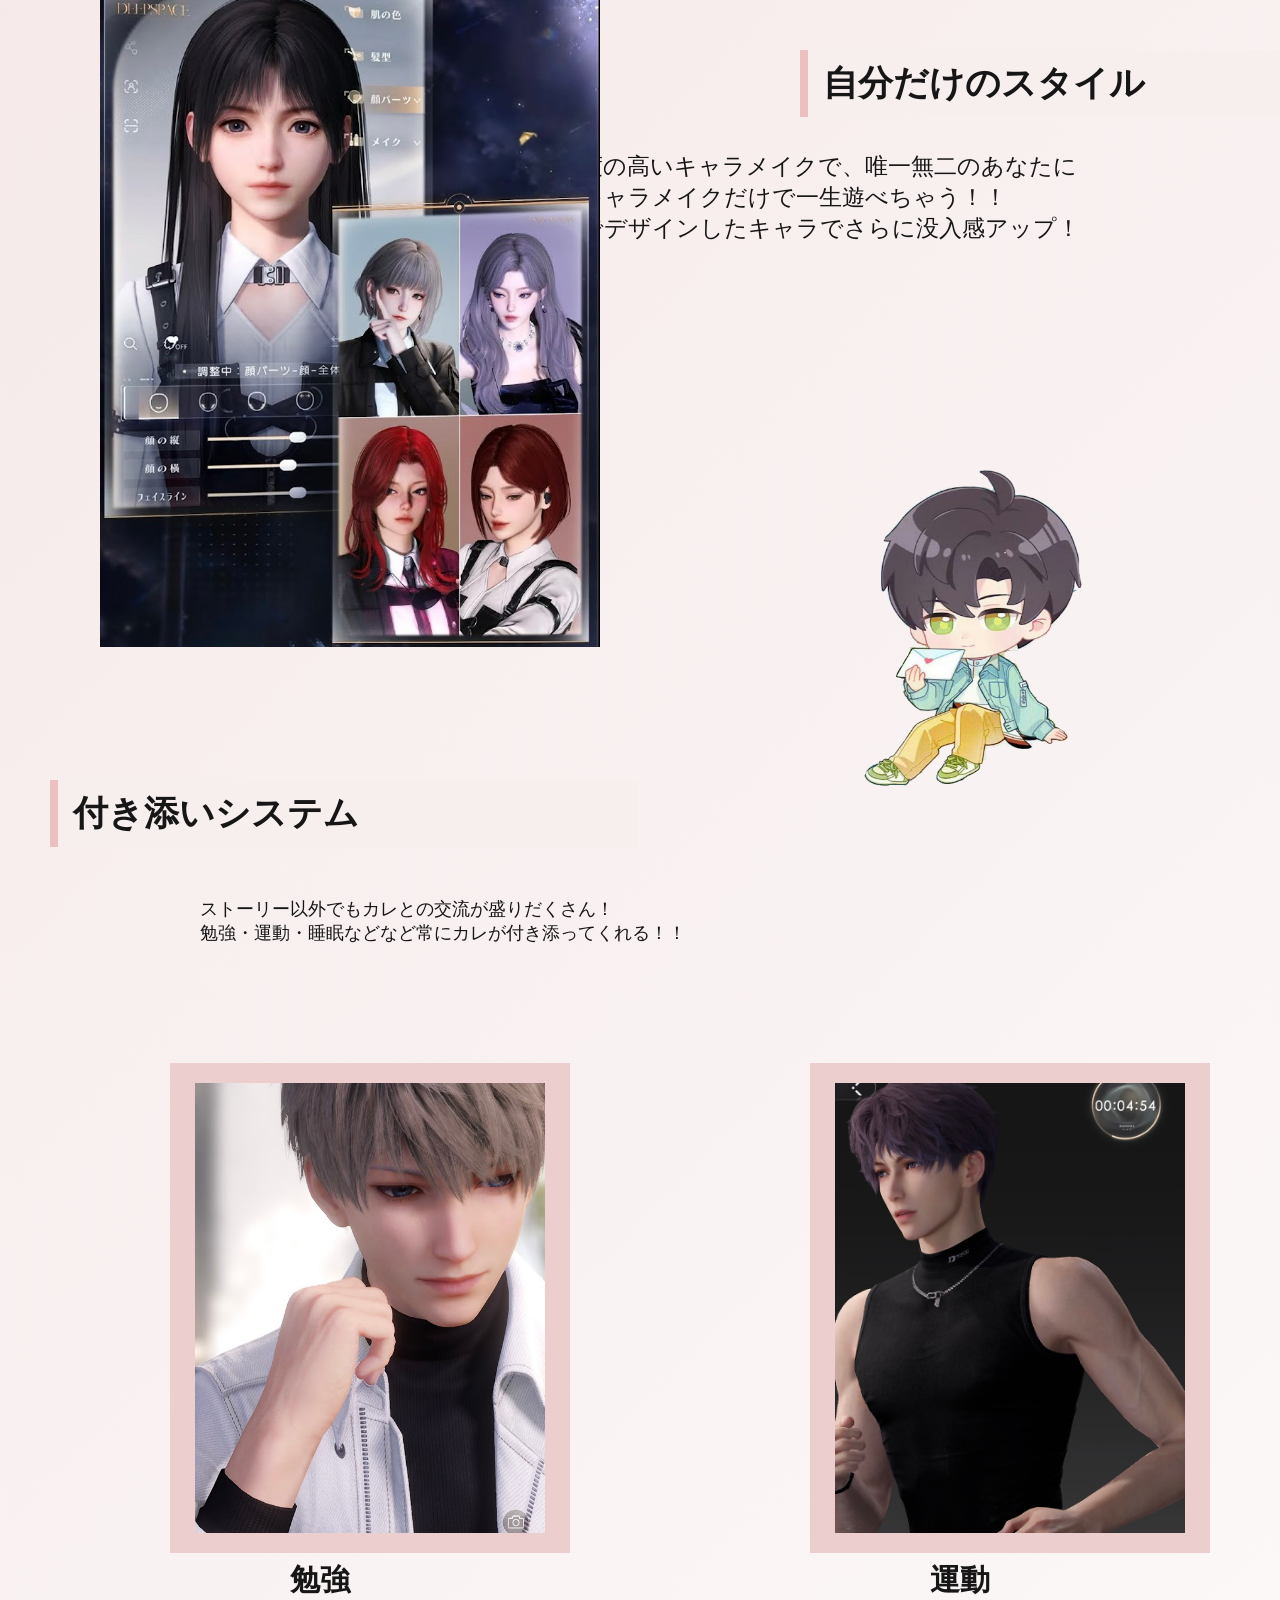
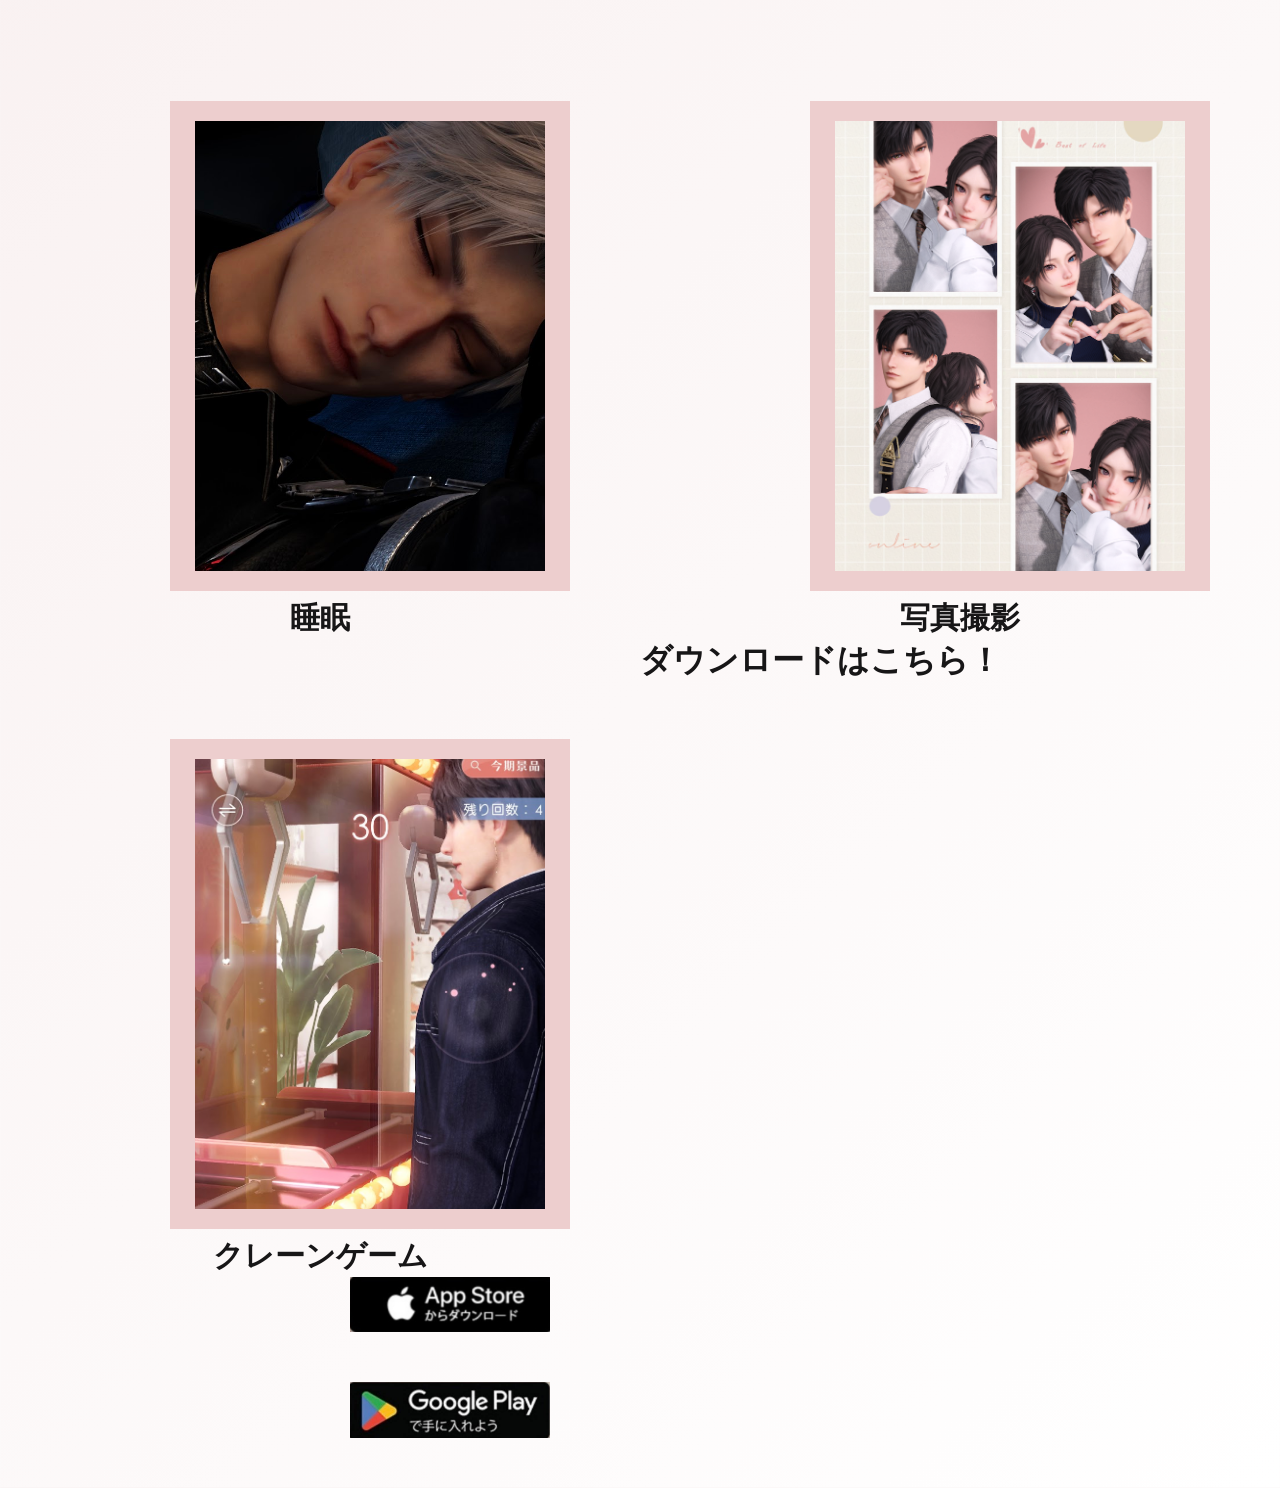
==== commit 49651999: "Update LDSgame.html" ====
--- a/LDSgame.html
+++ b/LDSgame.html
@@ -44,7 +44,7 @@
                      <img src="photo/IMG_1771.PNG" alt="">
                      
                      <video controls width="600" id="vo1" >
-                        <source src="photo3/E3596824-E81A-4537-A265-5DF30A03728F.mp4" type="video/mp4">
+                        <source src="photo3/FullSizeRender_compressed (1).mov" type="video/mp4">
                        </video>
 
                        </section>
